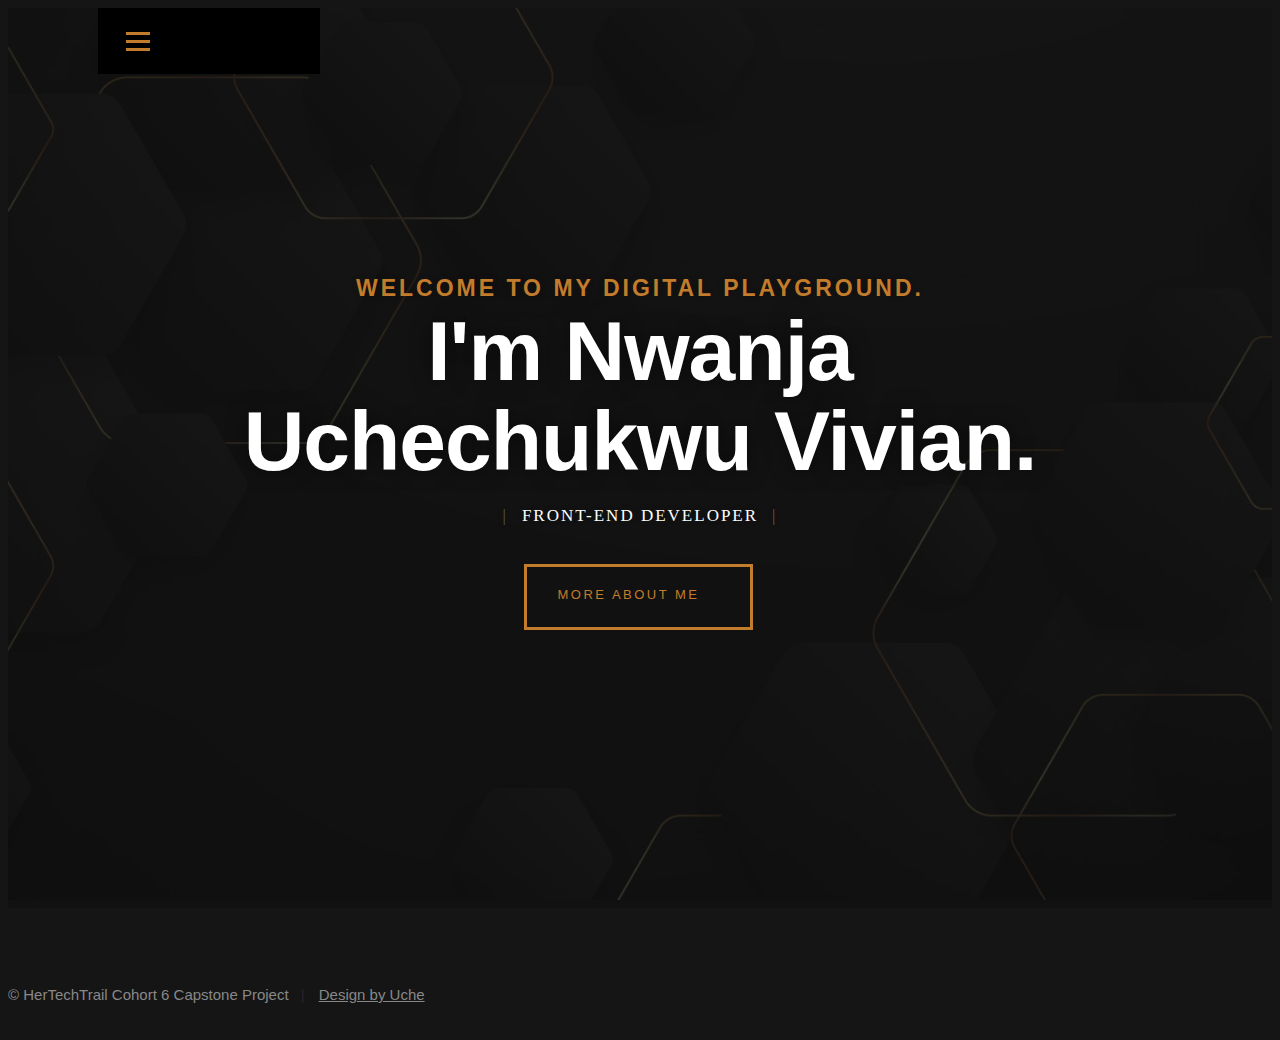
==== index.html @ c2f1bebd "First capstone commit" ====
<!DOCTYPE html>
<!--[if IE 8 ]><html class="no-js oldie ie8" lang="en"> <![endif]-->
<!--[if IE 9 ]><html class="no-js oldie ie9" lang="en"> <![endif]-->
<!--[if (gte IE 9)|!(IE)]><!--><html class="no-js" lang="en"> <!--<![endif]-->
<head>

   <!--- basic page needs
   ================================================== -->
   <meta charset="utf-8">
	<title>Uche's Protfolio</title>
	<meta name="description" content="">  
	<meta name="author" content="">

   <!-- mobile specific metas
   ================================================== -->
	<meta name="viewport" content="width=device-width, initial-scale=1, maximum-scale=1">

 	<!-- CSS
   ================================================== -->
   <link rel="stylesheet" href="css/base.css">  
   <link rel="stylesheet" href="css/main.css">
   <link rel="stylesheet" href="css/vendor.css">     

   <!-- script
   ================================================== -->   
	<script src="js/modernizr.js"></script>
	<script src="js/pace.min.js"></script>

   <!-- favicons
	================================================== -->
	<link rel="icon" type="image/png" href="favicon.png">

</head>

<body id="top">

	<!-- header 
   ================================================== -->
   <header>   	
   	<div class="row">

   		<div class="top-bar">
   			<a class="menu-toggle" href="#"><span>Menu</span></a>

	   		<div class="logo">
		         <a href="index.html">KARDS</a>
		      </div>		      

		   	<nav id="main-nav-wrap">
					<ul class="main-navigation">
						<li><a  href="./index.html" title="">Home</a></li>
						<li><a  href="./about.html" title="">About</a></li>
						<li><a  href="./portfolio.html" title="">Portfolio</a></li>
						<li><a  href="./services.html" title="">Services</a></li>					
						<li><a  href="./contact.html" title="">Contact</a></li>	
										
					</ul>
				</nav>    		
   		</div> <!-- /top-bar --> 
   		
   	</div> <!-- /row --> 		
   </header> <!-- /header -->

	<!-- intro section
   ================================================== -->
   <section id="intro">   

   	<div class="intro-overlay"></div>	

   	<div class="intro-content">
   		<div class="row">

   			<div class="col-twelve">

	   			<h5>Welcome to my Digital Playground.</h5>
	   			<h1>I'm Nwanja Uchechukwu Vivian.</h1>

	   			<p class="intro-position">
	   				<span>Front-end Developer</span>
	   			</p>

	   			<a class="button stroke" href="./about.html" title="">More About Me</a>

	   		</div>  
   			
   		</div>   		 		
   	</div> <!-- /intro-content --> 

   	<ul class="intro-social">        
         <li><a href="https://facebook.com/uche.nwanja" target="_blank"><i class="fa fa-facebook"></i></a></li>
         <li><a href="https://twitter.com/lomaun" target="_blank"><i class="fa fa-twitter"></i></a></li>
         <li><a href="https://instagram.com/uchequebae/"><i class="fa fa-instagram"></i></a></li>
      </ul> <!-- /intro-social -->      	

   </section> <!-- /intro -->


   <!-- footer
   ================================================== -->

   <footer>
     	<div class="row">

     		<div class="col-six tab-full pull-right social">

     			<ul class="footer-social">        
					<li><a href="https://facebook.com/uche.nwanja" target="_blank"><i class="fa fa-facebook"></i></a></li>
					<li><a href="https://twitter.com/lomaun" target="_blank"><i class="fa fa-twitter"></i></a></li>
					<li><a href="https://instagram.com/uchequebae/"><i class="fa fa-instagram"></i></a></li>
			   </ul> 
	      		
	      </div>

      	<div class="col-six tab-full">
	      	<div class="copyright">
		        	<span>© HerTechTrail Cohort 6 Capstone Project</span> 
		        	<span><a href="./about.html">Design by Uche</a></span>	         	
		         </div>		                  
	      	</div>

	      	<div id="go-top">
		         <a class="smoothscroll" title="Back to Top" href="#top"><i class="fa fa-long-arrow-up"></i></a>
		      </div>

      	</div> <!-- /row -->     	
   </footer>  

   <div id="preloader"> 
    	<div id="loader"></div>
   </div> 

   <!-- Java Script
   ================================================== --> 
   <script src="js/jquery-2.1.3.min.js"></script>
   <script src="js/plugins.js"></script>
   <script src="js/main.js"></script>

</body>

</html>
---- css/main.css ----
/**
 * =================================================================== 
 *
 *  Kards v1.0 Main Stylesheet
 *  url: styleshout.com
 *  03-01-2016
 *  ------------------------------------------------------------------
 *  TOC:
 *  01. webfonts and iconfonts
 *  02. base style overrides
 *  03. typography & general theme styles
 *  04. preloader
 *  05. forms
 *  06. buttons
 *  07. other components
 *  08. common styles
 *  09. header styles
 *  10. intro
 *  11. about
 *  12. resume
 *  13. portfolio
 *  14. call-to-action section
 *  15. services
 *  16. stats
 *  17. contact
 *  18. footer
 *
 * =================================================================== 
 */


/** 
 * ===================================================================
 * 01. webfonts and iconfonts - (_document-setup.scss)
 *
 * ------------------------------------------------------------------- 
 */
@import url("fonts.css");
@import url("font-awesome/css/font-awesome.min.css");
@import url("micons/micons.css");


/** 
 * ===================================================================
 * 02. base style overrides - (_document-setup.scss)
 *
 * ------------------------------------------------------------------- 
 */
html {
	font-size: 10px;
}

@media only screen and (max-width:1024px) {
	html {
		font-size: 9.411764705882353px;
	}
}
@media only screen and (max-width:768px) {
	html {
		font-size: 10px;
	}
}
@media only screen and (max-width:400px) {
	html {
		font-size: 9.411764705882353px;
	}
}

html, body {
	height: 100%;
}
body {
	background: #151515;
	font-family: "lora-regular", serif;
	font-size: 1.7rem;
	line-height: 3rem;
	color: #6e6e6e;
}

/**
 * links - (_document-setup.scss)
 * -------------------------------------------------------------------
 */
a, a:visited {
	color: #6e6e6e;
	-moz-transition: all 0.3s ease-in-out;
	-o-transition: all 0.3s ease-in-out;
	-webkit-transition: all 0.3s ease-in-out;
	-ms-transition: all 0.3s ease-in-out;
	transition: all 0.3s ease-in-out;
}
a:hover, a:focus, a:active {
	color: #c37c2b;
	outline: 0;
}

/** 
 * ===================================================================
 * 03. typography & general theme styles - (_document-setup.scss)
 *
 * ------------------------------------------------------------------- 
 */
h1, h2, h3, h4, h5, h6, .h01, .h02, .h03, .h04, .h05, .h06 {
	font-family: "poppins-semibold", sans-serif;
	color: whitesmoke;
	font-style: normal;
	text-rendering: optimizeLegibility;
	margin-bottom: 2.1rem;
}
h3, .h03, h4, .h04 {
	margin-bottom: 1.8rem;
}
h5, .h05, h6, .h06 {
	font-family: "poppins-bold";
	margin-bottom: 1.2rem;
}
h1, .h01 {
	color: #c37c2b;
	font-size: 3.1rem;
	line-height: 1.355;
	letter-spacing: -.1rem;
}
@media only screen and (max-width:600px) {
	h1, .h01 {
		font-size: 2.6rem;
		letter-spacing: -.07rem;
	}
}
h2, .h02 {
	font-size: 2.4rem;
	line-height: 1.25;
}
h3, .h03 {
	font-size: 2rem;
	line-height: 1.5;
}
h4, .h04 {
	font-size: 1.7rem;
	line-height: 1.765;
}
h5, .h05 {
	font-size: 1.4rem;
	line-height: 1.714;
	text-transform: uppercase;
	letter-spacing: .15rem;
}
h6, .h06 {
	font-size: 1.3rem;
	line-height: 1.846;
	text-transform: uppercase;
	letter-spacing: .15rem;
}
p img {
	margin: 0;
}
p.lead {
	font-family: "lora-regular", serif;
	font-size: 2rem;
	line-height: 1.8;
	color: #888888;
}
@media only screen and (max-width:768px) {
	p.lead {
		font-size: 1.7rem;
	}
}
em, i, strong, b {
	font-size: 1.7rem;
	line-height: 3rem;
	font-style: normal;
	font-weight: normal;
}
em, i {
	font-family: "lora-italic", serif;
}
strong, b {
	font-family: "lora-bold", serif;
	color: #c37c2b;
}
small {
	font-size: 1.2rem;
	line-height: inherit;
}
blockquote {
	margin: 3rem 0;
	padding-left: 4rem;
	position: relative;
}
blockquote:before {
	content: "\201C";
	font-size: 8rem;
	line-height: 0px;
	margin: 0;
	color: #313131;
	font-family: arial, sans-serif;
	position: absolute;
	top: 3rem;
	left: 0;
}
blockquote p {
	font-family: georgia, serif;
	font-style: italic;
	padding: 0;
	font-size: 1.9rem;
	line-height: 1.737;
}
blockquote cite {
	display: block;
	font-size: 1.3rem;
	font-style: normal;
	line-height: 1.616;
}
blockquote cite:before {
	content: "\2014 \0020";
}
blockquote cite a, blockquote cite a:visited {
	color: #888888;
	border: none;
}
abbr {
	font-family: "poppins-bold", serif;
	font-variant: small-caps;
	text-transform: lowercase;
	letter-spacing: .05rem;
	color: #888888;
}
var, kbd, samp, code, pre {
	font-family: Consolas, "Andale Mono", Courier, "Courier New", monospace;
}
pre {
	padding: 2.4rem 3rem 3rem;
	background: #F1F1F1;
}
code {
	font-size: 1.4rem;
	margin: 0 .2rem;
	padding: .3rem .6rem;
	white-space: nowrap;
	background: #F1F1F1;
	border: 1px solid #E1E1E1;
	border-radius: 3px;
}
pre > code {
	display: block;
	white-space: pre;
	line-height: 2;
	padding: 0;
	margin: 0;
}
pre.prettyprint > code {
	border: none;
}
del {
	text-decoration: line-through;
}
abbr[title], dfn[title] {
	border-bottom: 1px dotted;
	cursor: help;
}
mark {
	background: #FFF49B;
	color: #000;
}
hr {
	border: solid #d2d2d2;
	border-width: 1px 0 0;
	clear: both;
	margin: 2.4rem 0 1.5rem;
	height: 0;
}

/**
 * Lists - (_document-setup.scss)  
 * -------------------------------------------------------------------
 */
ol {
	list-style: decimal;
}
ul {
	list-style: disc;
}
li {
	display: list-item;
}
ol, ul {
	margin-left: 1.7rem;
}
ul li {
	padding-left: .4rem;
}
ul ul, ul ol, ol ol, ol ul {
	margin: .6rem 0 .6rem 1.7rem;
}
ul.disc li {
	display: list-item;
	list-style: none;
	padding: 0 0 0 .8rem;
	position: relative;
}
ul.disc li::before {
	content: "";
	display: inline-block;
	width: 8px;
	height: 8px;
	border-radius: 50%;
	background: #c37c2b;
	position: absolute;
	left: -17px;
	top: 11px;
	vertical-align: middle;
}
dt {
	margin: 0;
	color: #c37c2b;
}
dd {
	margin: 0 0 0 2rem;
}

/**
 * tables - (_document-setup.scss)  
 * -------------------------------------------------------------------
 */
table {
	border-width: 0;
	width: 100%;
	max-width: 100%;
	font-family: "lora-regular", sans-serif;
}
th, td {
	padding: 1.5rem 3rem;
	text-align: left;
	border-bottom: 1px solid #E8E8E8;
}
th {
	color: #313131;
	font-family: "poppins-bold", sans-serif;
}
td {
	line-height: 1.5;
}
th:first-child, td:first-child {
	padding-left: 0;
}
th:last-child, td:last-child {
	padding-right: 0;
}
.table-responsive {
	overflow-x: auto;
	-webkit-overflow-scrolling: touch;
}

/**
 * Spacing - (_document-setup.scss)  
 * -------------------------------------------------------------------
 */
button, .button {
	margin-bottom: 1.2;
}
fieldset {
	margin-bottom: 1.5rem;
}
input,
textarea,
select,
pre,
blockquote,
figure,
table,
p,
ul,
ol,
dl,
form,
.fluid-video-wrapper,
.ss-custom-select {
	margin-bottom: 3rem;
}

/**
 * floated image - (_document-setup.scss)  
 * -------------------------------------------------------------------
 */
img.pull-right {
	margin: .9rem 0 0 2.4rem;
}
img.pull-left {
	margin: .9rem 2.4rem 0 0;
}

/**
 * block grid paddings - (_document-setup.scss) 
 * -------------------------------------------------------------------
 */
.bgrid {
	padding: 0 20px;
}
@media only screen and (max-width:1024px) {
	.bgrid {
		padding: 0 18px;
	}
}
@media only screen and (max-width:768px) {
	.bgrid {
		padding: 0 15px;
	}
}
@media only screen and (max-width:600px) {
	.bgrid {
		padding: 0 10px;
	}
}
@media only screen and (max-width:400px) {
	.bgrid {
		padding: 0;
	}
}

/**
 * pace.js styles - minimal  - (_document-setup.scss)
 * -------------------------------------------------------------------
 */
.pace {
	-webkit-pointer-events: none;
	pointer-events: none;
	-webkit-user-select: none;
	-moz-user-select: none;
	user-select: none;
}
.pace-inactive {
	display: none;
}
.pace .pace-progress {
	background: #c37c2b;
	position: fixed;
	z-index: 900;
	top: 0;
	right: 100%;
	width: 100%;
	height: 6px;
}

/** 
 * ===================================================================
 * 04. preloader - (_preloader-1.scss)
 *
 * ------------------------------------------------------------------- 
 */
#preloader {
	position: fixed;
	top: 0;
	left: 0;
	right: 0;
	bottom: 0;
	background: #151515;
	z-index: 800;
	height: 100%;
	width: 100%;
}
.no-js #preloader, .oldie #preloader {
	display: none;
}
#loader {
	position: absolute;
	left: 50%;
	top: 50%;
	width: 60px;
	height: 60px;
	margin: -30px 0 0 -30px;
	padding: 0;
}
#loader:before {
	content: "";
	border-top: 11px solid rgba(255, 255, 255, 0.1);
	border-right: 11px solid rgba(255, 255, 255, 0.1);
	border-bottom: 11px solid rgba(255, 255, 255, 0.1);
	border-left: 11px solid #c37c2b;
	-webkit-animation: load 1.1s infinite linear;
	animation: load 1.1s infinite linear;
	display: block;
	border-radius: 50%;
	width: 60px;
	height: 60px;
}
@-webkit-keyframes load {
	0% {
		-webkit-transform: rotate(0deg);
		transform: rotate(0deg);
	}
	100% {
		-webkit-transform: rotate(360deg);
		transform: rotate(360deg);
	}
}
@keyframes load {
	0% {
		-webkit-transform: rotate(0deg);
		transform: rotate(0deg);
	}
	100% {
		-webkit-transform: rotate(360deg);
		transform: rotate(360deg);
	}
}

/** 
 * ===================================================================
 * 05. forms - (_forms.scss)
 *
 * ------------------------------------------------------------------- 
 */
fieldset {
	border: none;
}
input[type="email"],
input[type="number"],
input[type="search"],
input[type="text"],
input[type="tel"],
input[type="url"],
input[type="password"],
textarea,
select {
	display: block;
	height: 6rem;
	padding: 1.5rem 0;
	border: 0;
	outline: none;
	vertical-align: middle;
	color: #313131;
	font-family: "poppins-regular", sans-serif;
	font-size: 1.5rem;
	line-height: 3rem;
	max-width: 100%;
	background: transparent;
	border-bottom: 1px solid rgba(0, 0, 0, 0.3);
	-moz-transition: all 0.3s ease-in-out;
	-o-transition: all 0.3s ease-in-out;
	-webkit-transition: all 0.3s ease-in-out;
	-ms-transition: all 0.3s ease-in-out;
	transition: all 0.3s ease-in-out;
}
.ss-custom-select {
	position: relative;
	padding: 0;
}
.ss-custom-select select {
	-webkit-appearance: none;
	-moz-appearance: none;
	-ms-appearance: none;
	-o-appearance: none;
	appearance: none;
	text-indent: 0.01px;
	text-overflow: '';
	margin: 0;
	line-height: 3rem;
	vertical-align: middle;
}
.ss-custom-select select option {
	padding-left: 2rem;
	padding-right: 2rem;
}
.ss-custom-select select::-ms-expand {
	display: none;
}
.ss-custom-select::after {
	content: '\f0d7';
	font-family: 'FontAwesome';
	position: absolute;
	top: 50%;
	right: 1.5rem;
	margin-top: -10px;
	bottom: auto;
	width: 20px;
	height: 20px;
	line-height: 20px;
	font-size: 18px;
	text-align: center;
	pointer-events: none;
	color: #252525;
}

/* IE9 and below */
.oldie .ss-custom-select::after {
	display: none;
}
textarea {
	min-height: 25rem;
}
input[type="email"]:focus,
input[type="number"]:focus,
input[type="search"]:focus,
input[type="text"]:focus,
input[type="tel"]:focus,
input[type="url"]:focus,
input[type="password"]:focus,
textarea:focus,
select:focus {
	color: #c37c2b;
	border-bottom: 1px solid #c37c2b;
}
label, legend {
	font-family: "poppins-bold", sans-serif;
	font-size: 1.4rem;
	margin-bottom: .6rem;
	color: #3b3b3b;
	display: block;
}
input[type="checkbox"], input[type="radio"] {
	display: inline;
}
label > .label-text {
	display: inline-block;
	margin-left: 1rem;
	font-family: "poppins-regular", sans-serif;
	line-height: inherit;
}
label > input[type="checkbox"], label > input[type="radio"] {
	margin: 0;
	position: relative;
	top: .15rem;
}

/**
 * Style Placeholder Text  
 * -
 */
::-webkit-input-placeholder {
	color: #a1a1a1;
}
:-moz-placeholder {
	color: #a1a1a1;  /* Firefox 18- */
}
::-moz-placeholder {
	color: #a1a1a1;  /* Firefox 19+ */
}
:-ms-input-placeholder {
	color: #a1a1a1;
}
.placeholder {
	color: #a1a1a1 !important;
}

/** 
 * ===================================================================
 * 06. buttons - (_button-essentials.scss)
 *
 * ------------------------------------------------------------------- 
 */
.button,
a.button,
button,
input[type="submit"],
input[type="reset"],
input[type="button"] {
	display: inline-block;
	font-family: "poppins-bold", sans-serif;
	font-size: 1.4rem;
	text-transform: uppercase;
	letter-spacing: .3rem;
	height: 5.4rem;
	line-height: 5.4rem;
	padding: 0 3rem;
	margin: 0 .3rem 1.2rem 0;
	background: #d8d8d8;
	color: white;
	text-decoration: none;
	cursor: pointer;
	text-align: center;
	white-space: nowrap;
	border: none;
	-moz-transition: all 0.3s ease-in-out;
	-o-transition: all 0.3s ease-in-out;
	-webkit-transition: all 0.3s ease-in-out;
	-ms-transition: all 0.3s ease-in-out;
	transition: all 0.3s ease-in-out;
}
.button:hover,
a.button:hover,
button:hover,
input[type="submit"]:hover,
input[type="reset"]:hover,
input[type="button"]:hover,
.button:focus,
button:focus,
input[type="submit"]:focus,
input[type="reset"]:focus,
input[type="button"]:focus {
	background: #bebebe;
	color: #000000;
	outline: 0;
}
.button.button-primary,
a.button.button-primary,
button.button-primary,
input[type="submit"].button-primary,
input[type="reset"].button-primary,
input[type="button"].button-primary {
	background: #c37c2b;
	color: #FFFFFF;
}
.button.button-primary:hover,
a.button.button-primary:hover,
button.button-primary:hover,
input[type="submit"].button-primary:hover,
input[type="reset"].button-primary:hover,
input[type="button"].button-primary:hover,
.button.button-primary:focus,
button.button-primary:focus,
input[type="submit"].button-primary:focus,
input[type="reset"].button-primary:focus,
input[type="button"].button-primary:focus {
	background: #c37c2b;
}
button.full-width, .button.full-width {
	width: 100%;
	margin-right: 0;
}
button.medium, .button.medium {
	height: 5.7rem !important;
	line-height: 5.7rem !important;
	padding: 0 1.8rem !important;
}
button.large, .button.large {
	height: 6rem !important;
	line-height: 6rem !important;
	padding: 0rem 3rem !important;
}
button.stroke, .button.stroke {
	background: transparent !important;
	border: 3px solid whitesmoke;
	line-height: 4.8rem;
}
button.stroke.medium, .button.stroke.medium {
	line-height: 5.1rem !important;
}
button.stroke.large, .button.stroke.large {
	line-height: 5.4rem !important;
}
button.stroke:hover, .button.stroke:hover {
	border: 3px solid #c37c2b;
	color: #c37c2b;
}
button::-moz-focus-inner, input::-moz-focus-inner {
	border: 0;
	padding: 0;
}


/** 
 * ===================================================================
 * 07. other components - (_others.scss)
 *
 * ------------------------------------------------------------------- 
 */

/**
 * alert box - (_alert-box.scss)
 * -------------------------------------------------------------------
 */
.alert-box {
	padding: 2.1rem 4rem 2.1rem 3rem;
	position: relative;
	margin-bottom: 3rem;
	border-radius: 3px;
	font-family: "poppins-regular", sans-serif;
	font-size: 1.5rem;
}
.alert-box .close {
	position: absolute;
	right: 1.8rem;
	top: 1.8rem;
	cursor: pointer;
}
.ss-error {
	background-color: #ffd1d2;
	color: #e65153;
}
.ss-success {
	background-color: #c8e675;
	color: #758c36;
}
.ss-info {
	background-color: #d7ecfb;
	color: #4a95cc;
}
.ss-notice {
	background-color: #fff099;
	color: #bba31b;
}

/**
 * additional typo styles - (_additional-typo.scss)
 * -------------------------------------------------------------------
 */

/**
 * drop cap 
 */
.drop-cap:first-letter {
	float: left;
	margin: 0;
	padding: 1.5rem .6rem 0 0;
	font-size: 8.4rem;
	font-family: "poppins-bold", sans-serif;
	line-height: 6rem;
	text-indent: 0;
	background: transparent;
	color: #313131;
}

/**
 * line definition style
 */
.lining dt, .lining dd {
	display: inline;
	margin: 0;
}
.lining dt + dt:before, .lining dd + dt:before {
	content: "\A";
	white-space: pre;
}
.lining dd + dd:before {
	content: ", ";
}
.lining dd + dd:before {
	content: ", ";
}
.lining dd:before {
	content: ": ";
	margin-left: -0.2em;
}

/**
 * dictionary definition style
 */
.dictionary-style dt {
	display: inline;
	counter-reset: definitions;
}
.dictionary-style dt + dt:before {
	content: ", ";
	margin-left: -0.2em;
}
.dictionary-style dd {
	display: block;
	counter-increment: definitions;
}
.dictionary-style dd:before {
	content: counter(definitions, decimal) ". ";
}

/** 
 * Pull Quotes
 * -----------
 * markup:
 *
 * <aside class="pull-quote">
 *		<blockquote>
 *			<p></p>
 *		</blockquote>
 *	</aside>
 *
 * --------------------------------------------------------------------- 
 */
.pull-quote {
	position: relative;
	padding: 2.1rem 3rem 2.1rem 0px;
}
.pull-quote:before, .pull-quote:after {
	height: 1em;
	position: absolute;
	font-size: 8rem;
	font-family: Arial, Sans-Serif;
	color: #333;
}
.pull-quote:before {
	content: "\201C";
	top: 33px;
	left: 0;
}
.pull-quote:after {
	content: '\201D';
	bottom: -33px;
	right: 0;
}
.pull-quote blockquote {
	margin: 0;
}
.pull-quote blockquote:before {
	content: none;
}

/** 
 * Stats Tab
 * ---------
 * markup:
 *
 * <ul class="stats-tabs">
 *		<li><a href="#">[value]<em>[name]</em></a></li>
 *	</ul>
 *
 * Extend this object into your markup.
 *
 * ---------------------------------------------------------------------
 */
.stats-tabs {
	padding: 0;
	margin: 3rem 0;
}
.stats-tabs li {
	display: inline-block;
	margin: 0 1.5rem 3rem 0;
	padding: 0 1.5rem 0 0;
	border-right: 1px solid #ccc;
}
.stats-tabs li:last-child {
	margin: 0;
	padding: 0;
	border: none;
}
.stats-tabs li a {
	display: inline-block;
	font-size: 2.5rem;
	font-family: "poppins-bold", sans-serif;
	border: none;
	color: #252525;
}
.stats-tabs li a:hover {
	color: #c37c2b;
}
.stats-tabs li a em {
	display: block;
	margin: .6rem 0 0 0;
	font-size: 1.4rem;
	font-family: "poppins-regular", sans-serif;
	color: #888888;
}

/**
 * skillbars - (_skillbars.scss)
 * -------------------------------------------------------------------
 */
.skill-bars {
	list-style: none;
	margin: 6rem 0 3rem;
}
.skill-bars li {
	height: .6rem;
	background: #a1a1a1;
	width: 100%;
	margin-bottom: 6rem;
	padding: 0;
	position: relative;
}
.skill-bars li strong {
	position: absolute;
	left: 0;
	top: -3rem;
	font-family: "poppins-bold", sans-serif;
	color: #c37c2b;
	text-transform: uppercase;
	letter-spacing: .2rem;
	font-size: 1.5rem;
	line-height: 2.4rem;
}
.skill-bars li .progress {
	background: #313131;
	position: relative;
	height: 100%;
}
.skill-bars li .progress span {
	position: absolute;
	right: 0;
	top: -3.6rem;
	display: block;
	font-family: "poppins-regular", sans-serif;
	color: white;
	font-size: 1.1rem;
	line-height: 1;
	background: #313131;
	padding: .6rem .6rem;
	border-radius: 3px;
}
.skill-bars li .progress span::after {
	position: absolute;
	left: 50%;
	bottom: -5px;
	margin-left: -5px;
	border-right: 5px solid transparent;
	border-left: 5px solid transparent;
	border-top: 5px solid #313131;
	content: "";
}

.skill-bars li .percent5   { width: 5%; }
.skill-bars li .percent10  { width: 10%; }
.skill-bars li .percent15  { width: 15%; }
.skill-bars li .percent20  { width: 20%; }
.skill-bars li .percent25  { width: 25%; }
.skill-bars li .percent30  { width: 30%; }
.skill-bars li .percent35  { width: 35%; }
.skill-bars li .percent40  { width: 40%; }
.skill-bars li .percent45  { width: 45%; }
.skill-bars li .percent50  { width: 50%; }
.skill-bars li .percent55  { width: 55%; }
.skill-bars li .percent60  { width: 60%; }
.skill-bars li .percent65  { width: 65%; }
.skill-bars li .percent70  { width: 70%; }
.skill-bars li .percent75  { width: 75%; }
.skill-bars li .percent80  { width: 80%; }
.skill-bars li .percent85  { width: 85%; }
.skill-bars li .percent90  { width: 90%; }
.skill-bars li .percent95  { width: 95%; }
.skill-bars li .percent100 { width: 100%; }


/** 
 * ===================================================================
 * 08. common styles (_layout.scss)
 *
 * ------------------------------------------------------------------- 
 */
.grey-section {
	background: #ebebeb;
}
.grey-section p.lead {
	color: #7d7d7d;
}
.section-intro {
	max-width: 700px;
	margin-left: auto;
	margin-right: auto;
	text-align: center;
	margin-bottom: 3.6rem;
	position: relative;
}
.section-intro h1 {
	font-family: "poppins-semibold", serif;
	font-size: 3.6rem;
	color: white;
	line-height: 1.25;
	padding-top: 1.8rem;
	margin-bottom: 1.2rem;
}
.section-intro h5 {
	color: #c37c2b;
	font-size: 1.6rem;
	line-height: 1.875;
	margin-bottom: 0.3rem;
	letter-spacing: .4rem;
}

/**
 * responsive:
 * common styles
 * ------------------------------------------------------------------- 
 */
@media only screen and (max-width:768px) {
	.section-intro {
		max-width: 650px;
	}
	.section-intro h1 {
		font-size: 3rem;
	}
}
@media only screen and (max-width:600px) {
	.section-intro h1 {
		font-size: 2.6rem;
	}
	.section-intro h5 {
		font-size: 1.5rem;
		letter-spacing: .3rem;
	}
}
@media only screen and (max-width:400px) {
	.section-intro h1 {
		font-size: 2.4rem;
	}
}


/** 
 * ===================================================================
 * 09. header styles - (_layout.scss)
 *
 * ------------------------------------------------------------------- 
 */
header {
	position: fixed;
	width: 100%;
	min-height: 66px;
	z-index: 600;
}
header .row {
	position: relative;
	min-height: 66px;
}
header .top-bar {
	display: block;
	background: #000000;
	min-width: 220px;
	min-height: 66px;
	position: absolute;
	left: 90px;
	top: 0;
}
header .logo {
	float: left;
	margin-left: 20px;
	margin-right: 50px;
	margin-top: 25px;
	position: relative;
}
header .logo a {
	display: block;
	margin: 0;
	padding: 0;
	border: none;
	font: 0/0 a;
	text-shadow: none;
	color: transparent;
	width: 92px;
	height: 15px;
	background: url("../images/logo.png") no-repeat center;
	background-size: 92px 15px;
}

/**
 * menu toggle - (_layout.css)
 * ------------------------------------------------------------------- 
 */
.menu-toggle {
	float: left;
	width: 40px;
	height: 40px;
	margin-left: 20px;
	margin-top: 13px;
	display: block;
	position: relative;
}
.menu-toggle span {
	display: block;
	background-color: #c37c2b;
	width: 24px;
	height: 3px;
	margin-top: -1.5px;
	font: 0/0 a;
	text-shadow: none;
	color: transparent;
	position: absolute;
	right: 8px;
	top: 50%;
	bottom: auto;
	left: auto;
	-moz-transition: background 0.2s ease-in-out;
	-o-transition: background 0.2s ease-in-out;
	-webkit-transition: background 0.2s ease-in-out;
	-ms-transition: background 0.2s ease-in-out;
	transition: background 0.2s ease-in-out;
}
.menu-toggle span::before, .menu-toggle span::after {
	content: '';
	width: 100%;
	height: 100%;
	background-color: inherit;
	position: absolute;
	left: 0;
	-moz-transition-duration: 0.2s, 0.2s;
	-o-transition-duration: 0.2s, 0.2s;
	-webkit-transition-duration: 0.2s, 0.2s;
	-ms-transition-duration: 0.2s, 0.2s;
	transition-duration: 0.2s, 0.2s;
	-moz-transition-delay: 0.2s, 0s;
	-o-transition-delay: 0.2s, 0s;
	-webkit-transition-delay: 0.2s, 0s;
	-ms-transition-delay: 0.2s, 0s;
	transition-delay: 0.2s, 0s;
}
.menu-toggle span::before {
	top: -8px;
	-moz-transition-property: top, transform;
	-o-transition-property: top, transform;
	-webkit-transition-property: top, transform;
	-ms-transition-property: top, transform;
	transition-property: top, transform;
}
.menu-toggle span::after {
	bottom: -8px;
	-moz-transition-property: bottom, transform;
	-o-transition-property: bottom, transform;
	-webkit-transition-property: bottom, transform;
	-ms-transition-property: bottom, transform;
	transition-property: bottom, transform;
}

/* is clicked */
.menu-toggle.is-clicked span {
	background-color: rgba(180, 171, 175, 0);
}
.menu-toggle.is-clicked span::before, .menu-toggle.is-clicked span::after {
	background-color: #c37c2b;
	-moz-transition-delay: 0s, 0.2s;
	-o-transition-delay: 0s, 0.2s;
	-webkit-transition-delay: 0s, 0.2s;
	-ms-transition-delay: 0s, 0.2s;
	transition-delay: 0s, 0.2s;
}
.menu-toggle.is-clicked span::before {
	top: 0;
	-webkit-transform: rotate(45deg);
	-ms-transform: rotate(45deg);
	transform: rotate(45deg);
}
.menu-toggle.is-clicked span::after {
	bottom: 0;
	-webkit-transform: rotate(-45deg);
	-ms-transform: rotate(-45deg);
	transform: rotate(-45deg);
}

/* navigation panel */
#main-nav-wrap {
	display: block;
	width: 100%;
	font-family: "poppins-medium", sans-serif;
	font-size: 1.5rem;
	position: absolute;
	top: 100%;
	left: 0;
}

/* dropdown nav */
.main-navigation {
	background: #000000;
	padding: 24px 30px 42px;
	margin: 0;
	width: 100%;
	height: auto;
	clear: both;
	display: none;
}
.main-navigation > li {
	display: block;
	height: auto;
	text-align: left;
	padding: 0;
}
.main-navigation li a {
	display: block;
	color: #FFFFFF;
	width: auto;
	padding: 15px 0;
	line-height: 16px;
	border: none;
}
.main-navigation li a:hover {
	color: #c37c2b;
	padding-left: 1rem;
}
.main-navigation li.current > a {
	background: none;
	color: #c37c2b;
}

/**
 * responsive:
 * header styles
 * --------------------------------------------------------------- 
 */
@media only screen and (max-width:1024px) {
	header .top-bar {
		left: 60px;
	}
}
@media only screen and (max-width:768px) {
	header .top-bar {
		left: 50px;
	}
}
@media only screen and (max-width:600px) {
	header .top-bar {
		left: 35px;
	}
}
@media only screen and (max-width:400px) {
	header .top-bar {
		left: 25px;
	}
}


/** 
 * ===================================================================
 * 10. intro - (_layout.scss) 
 *
 * ------------------------------------------------------------------- 
 */
#intro {
	background: #151515 url("../images/14139961_5442676.jpg") no-repeat center bottom;
	-webkit-background-size: cover;
	-moz-background-size: cover;
	background-size: cover;
	background-attachment: fixed;
	width: 100%;
	height: 100%;
	min-height: 720px;
	display: table;
	position: relative;
	text-align: center;
}
.intro-overlay {
	position: absolute;
	top: 0;
	left: 0;
	width: 100%;
	height: 100%;
	background: #111111;
	opacity: .85;
}

.intro-content {
	display: table-cell;
	vertical-align: middle;
	text-align: center;
	-webkit-transform: translateY(-2.1rem);
	-ms-transform: translateY(-2.1rem);
	transform: translateY(-2.1rem);
}
.intro-content h1 {
	color: #FFFFFF;
	font-family: "poppins-medium", sans-serif;
	font-size: 8.4rem;
	line-height: 1.071;
	max-width: 900px;
	margin-top: 0;
	margin-bottom: .6rem;
	margin-left: auto;
	margin-right: auto;
	text-shadow: 0 0 20px rgba(0, 0, 0, 0.5);
}
.intro-content h5 {
	color: #c37c2b;
	font-family: "poppins-bold", sans-serif;
	font-size: 2.3rem;
	line-height: 1.565;
	margin-bottom: 0;
	text-transform: uppercase;
	letter-spacing: .3rem;
	text-shadow: 0 0 6px rgba(0, 0, 0, 0.2);
}
.intro-content .intro-position {
	font-family: "lora-regular", serif;
	font-size: 1.7rem;
	line-height: 2.4rem;
	text-transform: uppercase;
	letter-spacing: .2rem;
	color: #FFFFFF;
	text-shadow: 0 0 6px rgba(0, 0, 0, 0.2);
}
.intro-content .intro-position span {
	display: inline-block;
}
.intro-content .intro-position span::after {
	content: "|";
	text-align: center;
	display: inline-block;
	padding: 0 8px 0 14px;
	color: rgba(255, 255, 255, 0.3);
}
.intro-content .intro-position span:first-child::before {
	content: "|";
	text-align: center;
	display: inline-block;
	padding: 0 14px 0 8px;
	color: rgba(255, 255, 255, 0.3);
}
.intro-content .button {
	color: #c37c2b !important;
	border-color: #c37c2b;
	height: 6rem !important;
	line-height: 5.4rem !important;
	padding: 0 3.5rem 0 3rem !important;
	margin-top: .6rem;
	font-size: 1.3rem;
	text-transform: uppercase;
	letter-spacing: .25rem;
}
.intro-content .button:hover, .intro-content .button:focus {
	border-color: whitesmoke;
}
.intro-content .button::after {
	display: inline-block;
	content: "\f107";
	font-family: fontAwesome;
	font-size: 1.6rem;
	line-height: inherit;
	text-align: center;
	position: relative;
	left: 1.2rem;
}

.intro-social {
	display: block;
	position: absolute;
	width: 100%;
	left: 0;
	bottom: 7.2rem;
	font-size: 3.3rem;
	margin: 0;
	padding: 0;
}
.intro-social li {
	display: inline-block;
	margin: 0 20px;
	padding: 0;
}
.intro-social li a, .intro-social li a:visited {
	color: #c37c2b;
}
.intro-social li a:hover, .intro-social li a:focus {
	color: #c37c2b;
}

/**
 * responsive:
 * Intro
 * --------------------------------------------------------------- 
 */
@media only screen and (max-width:1024px) {
	.intro-content h1 {
		font-size: 7.6rem;
	}
	.intro-social {
		font-size: 3rem;
	}
	.intro-social li {
		margin: 0 15px;
	}
}
@media only screen and (max-width:768px) {
	#intro {
		min-height: 660px;
	}
	.intro-content h1 {
		font-size: 5.2rem;
	}
	.intro-content h5 {
		font-size: 1.8rem;
	}
	.intro-content .intro-position {
		font-size: 1.3rem;
	}
	.intro-social {
		font-size: 2.5rem;
	}
	.intro-social li {
		margin: 0 10px;
	}
}
@media only screen and (max-width:600px) {
	#intro {
		min-height: 600px;
	}
	.intro-content h1 {
		font-size: 4.6rem;
		margin-bottom: .6rem;
	}
	.intro-content h5 {
		font-size: 1.5rem;
		margin-bottom: .3rem;
		letter-spacing: .2rem;
	}
	.intro-content .intro-position {
		font-size: 1.2rem;
	}
	.intro-content .intro-position span {
		padding: 0 .6rem;
	}
	.intro-content .intro-position span::before, .intro-content .intro-position span::after {
		display: none !important;
	}
	.intro-social {
		font-size: 2.4rem;
	}
}


/** 
 * ===================================================================
 * 11. about - (_layout.scss)
 *
 * ------------------------------------------------------------------- 
 */
#about {
	background-image: url("../images/13294928_5184015.jpg");
	background-repeat: no-repeat;
	padding-top: 12rem;
	padding-bottom: 15rem;
}
#about .section-intro {
	margin-bottom: 3rem;
}

.intro-info {
	margin-top: 4.2rem;
	margin-right: -30px;
	margin-left: -30px;
}
.intro-info img {
	height: 9rem;
	width: 10rem;
	border-radius: 50%;
	margin: .9rem 0 0 0;
	float: left;
}
.intro-info .lead {
	text-align: left;
	padding-left: 13rem;
}

.about-content {
	position: relative;
	text-align: left;
	max-width: 850px;
	margin-bottom: 3.6rem;
}
.about-content h3 {
	font-family: "poppins-bold", sans-serif;
	font-size: 1.8rem;
	text-transform: uppercase;
	letter-spacing: .25rem;
}
.about-content .info-list {
	list-style: none;
	margin-left: 0;
}
.about-content .info-list li {
	padding: 0 0 1.5rem 0;
	margin-bottom: .6rem;
}
.about-content .info-list li strong {
	font-family: "poppins-bold", sans-serif;
	color: #c37c2b;
	text-transform: uppercase;
	letter-spacing: .2rem;
	font-size: 1.5rem;
	line-height: 3rem;
}
.about-content .info-list li span {
	display: block;
	font-family: "poppins-regular", sans-serif;
	color: whitesmoke;
	font-size: 1.5rem;
	line-height: 1;
}
.about-content .skill-bars {
	margin-top: 6rem;
}

.button-section {
	text-align: center;
}
.button-section .button {
	width: 250px;
}
.button-section [class*="col-"] .button:first-child {
	margin-right: 4rem;
}

/**
 * responsive:
 * about
 * ------------------------------------------------------------------- 
 */
@media only screen and (max-width:1024px) {
	.intro-info {
		margin-right: 0;
		margin-left: 0;
	}
}
@media only screen and (max-width:768px) {
	.intro-info img {
		height: 7.8rem;
		width: 7.8rem;
	}
	.intro-info .lead {
		padding-left: 11rem;
	}
	.about-content h3 {
		text-align: center;
	}
	.about-content .info-list, .about-content .skill-bars {
		margin-bottom: 4.2rem;
	}
	.button-section .button {
		width: 100%;
		margin-bottom: 3rem;
	}
	.button-section [class*="col-"] .button:first-child {
		margin-right: 0;
	}
}
@media only screen and (max-width:600px) {
	.intro-info {
		text-align: center;
		margin-top: 3rem;
	}
	.intro-info img {
		height: 6.6rem;
		width: 6.6rem;
		float: none;
		display: inline-block;
	}
	.intro-info .lead {
		padding-left: 0;
		text-align: center;
	}
}

/** 
 * ===================================================================
 * 12. resume - (_layout.scss)
 *
 * ------------------------------------------------------------------- 
 */
#resume {
	background: url("../images/13294928_5184015.jpg");
	padding-top: 12rem;
	padding-bottom: 12rem;
}

#resume .resume-header {
	text-align: center;
}
#resume .resume-header h2 {
	color: #c37c2b;
}

#resume .resume-timeline {
	max-width: 980px;
}
#resume .timeline-wrap {
	position: relative;
	margin-top: 1.5rem;
	margin-bottom: 6rem;
}
#resume .timeline-wrap::before {
	content: "";
	display: inline;
	width: 1px;
	height: 100%;
	background: rgba(0, 0, 0, 0.1);
	position: absolute;
	left: 35%;
	top: 0;
}
#resume .timeline-block {
	position: relative;
	padding-top: 1.5rem;
}
#resume .timeline-ico {
	height: 4.8rem;
	width: 4.8rem;
	line-height: 4.8rem;
	background: #313131;
	border-radius: 50%;
	text-align: center;
	color: #FFFFFF;
	position: absolute;
	left: 35%;
	top: .9rem;
	margin-left: -2.4rem;
}
#resume .timeline-ico i {
	position: relative;
	left: .05rem;
	top: .2rem;
}

#resume .timeline-header {
	float: left;
	width: 40%;
	padding-right: 90px;
	text-align: right;
}

#resume .timeline-header h3 {
	margin-bottom: 0;
	color: whitesmoke;
}
#resume .timeline-header p {
	font-family: "poppins-regular", sans-serif;
	font-size: 1.6rem;
	color: #888888;
}
#resume .timeline-content {
	margin-left: 35%;
	padding-left: 60px;
}
#resume .timeline-content h4 {
	position: relative;
	padding-right: 60%;
	padding-bottom: 1rem;
}
#resume .timeline-content h4::after {
	content: "";
	display: inline;
	height: 3px;
	width: 50px;
	background: rgba(0, 0, 0, 0.2);
	position: absolute;
	left: 0;
	bottom: 0;
}

/**
 * responsive:
 * resume
 * ------------------------------------------------------------------- 
 */
@media only screen and (max-width:1024px) {
	#resume .timeline-header {
		padding-right: 50px;
	}
	#resume .timeline-header h3 {
		font-size: 1.8rem;
	}
	#resume .timeline-header p {
		font-size: 1.4rem;
	}
	#resume .timeline-content {
		padding-left: 50px;
	}
}
@media only screen and (max-width:768px) {
	#resume .timeline-wrap::before {
		left: 2.4rem;
	}
	#resume .timeline-ico {
		left: 2.4rem;
	}
	#resume .timeline-header {
		float: none;
		width: auto;
		padding-right: 15px;
		text-align: left;
	}
	#resume .timeline-header h3 {
		font-size: 2rem;
	}
	#resume .timeline-header p {
		font-size: 1.5rem;
		margin-bottom: 1.5rem;
	}
	#resume .timeline-content {
		margin: 0;
	}
	#resume .timeline-content h4 {
		padding-right: 5rem;
		padding-bottom: 0;
		padding-top: 2.1rem;
		margin-bottom: .6rem;
		font-size: 1.7rem;
	}
	#resume .timeline-content h4::after {
		bottom: auto;
		top: 0;
	}
	#resume .timeline-header, #resume .timeline-content {
		padding-left: 7rem;
	}
}
@media only screen and (max-width:480px) {
	#resume .resume-header h2 {
		font-size: 2.2rem;
	}
	#resume .timeline-wrap::before {
		left: 1.8rem;
	}
	#resume .timeline-ico {
		height: 3.6rem;
		width: 3.6rem;
		line-height: 3.6rem;
		left: 1.8rem;
		margin-left: -1.8rem;
		font-size: 1.5rem;
	}
	#resume .timeline-header, #resume .timeline-content {
		padding-left: 5.5rem;
	}
}


/** 
 * ===================================================================
 * 13. portfolio - (_layout.scss)
 *
 * ------------------------------------------------------------------- 
 */
#portfolio {
	background: url("../images/20187655_6226460.jpg");
	padding-top: 12rem;
	padding-bottom: 12rem;
}
#portfolio .folio-item {
	padding: 0;
	position: relative;
	overflow: hidden;
}
#portfolio .folio-item img {
	vertical-align: middle;
	-moz-transition: all 0.5s ease-in-out;
	-o-transition: all 0.5s ease-in-out;
	-webkit-transition: all 0.5s ease-in-out;
	-ms-transition: all 0.5s ease-in-out;
	transition: all 0.5s ease-in-out;
}

#portfolio .overlay {
	position: absolute;
	top: 0;
	left: 0;
	width: 100%;
	height: 100%;
	background: transparent;
	-moz-transition: all 0.5s ease-in-out;
	-o-transition: all 0.5s ease-in-out;
	-webkit-transition: all 0.5s ease-in-out;
	-ms-transition: all 0.5s ease-in-out;
	transition: all 0.5s ease-in-out;
}

#portfolio .folio-item-table {
	display: table;
	width: 100%;
	height: 100%;
}
#portfolio .folio-item-cell {
	display: table-cell;
	vertical-align: middle;
	text-align: center;
	-moz-transition: all 0.5s ease-in-out;
	-o-transition: all 0.5s ease-in-out;
	-webkit-transition: all 0.5s ease-in-out;
	-ms-transition: all 0.5s ease-in-out;
	transition: all 0.5s ease-in-out;
	position: relative;
	left: -100%;
}

#portfolio .folio-title {
	color: #FFFFFF;
	font-size: 3.3rem;
	padding: 0 3rem;
	margin-bottom: 0;
}
#portfolio .folio-types {
	margin: 0;
	padding: 0;
	text-transform: uppercase;
	font-family: "poppins-regular", sans-serif;
	font-size: 1.2rem;
	letter-spacing: .1rem;
	color: rgba(255, 255, 255, 0.6);
}
#portfolio .folio-item:hover .overlay {
	background: rgba(0, 0, 0, 0.8);
}
#portfolio .folio-item:hover .folio-item-cell {
	left: 0;
}
#portfolio .folio-item:hover img {
	-webkit-transform: scale(1.05);
	-ms-transform: scale(1.05);
	transform: scale(1.05);
}

/**
 * responsive:
 * portfolio
 * ------------------------------------------------------------------- 
 */
@media only screen and (max-width:1024px) {
	#portfolio .folio-title {
		font-size: 3.1rem;
	}
}
@media only screen and (max-width:768px) {
	#portfolio .folio-title {
		font-size: 2.5rem;
	}
}
@media only screen and (max-width:400px) {
	#portfolio .folio-title {
		font-size: 2.2rem;
	}
}

/**
 * Popup Modal - (_layout.scss)
 * ------------------------------------------------------------------
 */
.popup-modal {
	max-width: 550px;
	background: #FFFFFF;
	position: relative;
	margin: 0 auto;
}
.popup-modal .media {
	position: relative;
}
.popup-modal img {
	vertical-align: bottom;
}
.popup-modal .description-box {
	padding: 1.8rem 3.6rem 3rem;
}
.popup-modal .description-box h4 {
	font-family: "poppins-bold", sans-serif;
	font-size: 1.5rem;
	line-height: 2.4rem;
	margin-bottom: .6rem;
}
.popup-modal .description-box p {
	font-family: "poppins-regular", sans-serif;
	font-size: 1.4rem;
	line-height: 2.4rem;
	margin-bottom: 12px;
}
.popup-modal .categories {
	font-family: "poppins-bold", sans-serif;
	font-size: 1.1rem;
	line-height: 1.8rem;
	text-transform: uppercase;
	letter-spacing: .1rem;
	display: block;
	text-align: left;
	color: rgba(0, 0, 0, 0.5);
}
.popup-modal .link-box {
	width: 100%;
	overflow: hidden;
	background: #000000;
}
.popup-modal .link-box a {
	font-family: "poppins-bold", sans-serif;
	font-size: 1.2rem;
	line-height: 6rem;
	color: #FFFFFF;
	text-transform: uppercase;
	letter-spacing: 3px;
	cursor: pointer;
	display: block;
	text-align: center;
	float: left;
	width: 50%;
	-moz-transition: all 0.3s ease-in-out;
	-o-transition: all 0.3s ease-in-out;
	-webkit-transition: all 0.3s ease-in-out;
	-ms-transition: all 0.3s ease-in-out;
	transition: all 0.3s ease-in-out;
}
.popup-modal .link-box a:first-child {
	border-right: 1px solid rgba(200, 200, 200, 0.1);
}
.popup-modal .link-box a:hover {
	background: #c37c2b;
	border: none;
}
@media only screen and (max-width:600px) {
	.popup-modal {
		width: auto;
		margin: 0 20px;
	}
}

/**
 * transition effect for modal popup - (_layout.scss)
 * ------------------------------------------------------------------ 
 */

/* overlay at start */
.mfp-fade.mfp-bg {
	opacity: 0;
	-moz-transition: all 0.3s ease-in-out;
	-o-transition: all 0.3s ease-in-out;
	-webkit-transition: all 0.3s ease-in-out;
	-ms-transition: all 0.3s ease-in-out;
	transition: all 0.3s ease-in-out;
}

/* overlay animate in */
.mfp-fade.mfp-bg.mfp-ready {
	opacity: .9;
}

/* overlay animate out */
.mfp-fade.mfp-bg.mfp-removing {
	opacity: 0;
}

/* content at start */
.mfp-fade.mfp-wrap .mfp-content {
	opacity: 0;
	-webkit-transform: translateY(-100%);
	-ms-transform: translateY(-100%);
	transform: translateY(-100%);
	-moz-transition: all 0.3s ease-in-out;
	-o-transition: all 0.3s ease-in-out;
	-webkit-transition: all 0.3s ease-in-out;
	-ms-transition: all 0.3s ease-in-out;
	transition: all 0.3s ease-in-out;
}

/* content animate in */
.mfp-fade.mfp-wrap.mfp-ready .mfp-content {
	opacity: 1;
	-webkit-transform: translateY(0);
	-ms-transform: translateY(0);
	transform: translateY(0);
}

/* content animate out */
.mfp-fade.mfp-wrap.mfp-removing .mfp-content {
	opacity: 0;
	-webkit-transform: translateY(-100%);
	-ms-transform: translateY(-100%);
	transform: translateY(-100%);
}

/** 
 * ===================================================================
 * 14. call-to-action section - (_layout.scss)
 *
 * ------------------------------------------------------------------- 
 */
#cta {
	background: url("../images/13294928_5184015.jpg");
	padding-top: 5.2rem;
	padding-bottom: 9rem;
	text-align: center;
}
#cta p.lead {
	color: #6e6e6e;
}
.cta-content {
	max-width: 640px;
}
.cta-thumb {
	display: inline-block;
	margin-bottom: 1.2rem;
}
.cta-thumb img {
	height: 7.8rem;
	width: 7.8rem;
	border-radius: 50%;
}

/**
 * section ads - (_layout.scss)
 * ------------------------------------------------------------------- 
 */
.section-ads h2 {
	position: relative;
	padding-bottom: 2.1rem;
}
.section-ads h2::after {
	content: "";
	display: block;
	height: 3px;
	width: 80px;
	background: rgba(0, 0, 0, 0.2);
	position: absolute;
	left: 50%;
	bottom: 0;
	margin-left: -40px;
}
.section-ads h2 a, .section-ads h2 a:visited {
	color: #313131;
}
.section-ads span {
	color: #6e6e6e;
}

/**
 * responsive:
 * cta
 * -------------------------------------------------------------------
 */
@media only screen and (max-width:650px) {
	.cta-content {
		max-width: 650px;
	}
	.cta-content h2 {
		font-size: 2.4rem;
	}
}


/** 
 * ===================================================================
 * 15. services - (_layout.scss)
 *
 * ------------------------------------------------------------------- 
 */
#services {
	background: #313131 url(../images/bg.jpg) no-repeat center;
	-webkit-background-size: cover;
	-moz-background-size: cover;
	background-size: cover;
	padding-top: 12rem;
	padding-bottom: 12rem;
	color: white;
	position: relative;
}
#services .overlay {
	position: absolute;
	top: 0;
	left: 0;
	width: 100%;
	height: 100%;
	background: #151515;
	opacity: .9;
}

#services .section-intro {
	margin-bottom: 1.8rem;
}

#services .section-intro h1 {
	color: white;
}
#services .section-intro h5 {
	color: #c37c2b;
}
#services .section-intro p {
	color: rgba(255, 255, 255, 0.7);
}
.services-content {
	max-width: 1200px;
}
.services-list {
	margin-top: 1.2rem;
	text-align: center;
}
.services-list .service {
	margin-bottom: 1.2rem;
	padding: 0 30px;
}
.services-list .icon {
	display: inline-block;
	margin-bottom: 2.1rem;
}
.services-list .icon i {
	font-size: 5.4rem;
	color: #c37c2b;
}
.services-list h3 {
	color: #FFFFFF;
}
.services-list .desc {
	color: rgba(255, 255, 255, 0.6);
}

/* pagination */
.owl-pagination {
	text-align: center;
	width: 100%;
	margin: .6rem 0 0;
}
.owl-theme .owl-controls .owl-page {
	display: inline-block;
}
.owl-theme .owl-controls .owl-page span {
	display: block;
	width: 1.2rem;
	height: 1.2rem;
	margin: 1.2rem .8rem 0 .8rem;
	border-radius: 50%;
	display: inline-block;
	background: #FFFFFF;
}
.owl-theme .owl-controls .owl-page.active span {
	background: #c37c2b;
}


/** 
 * ===================================================================
 * 16. stats - (_layout.scss)
 *
 * ------------------------------------------------------------------- 
 */
#stats {
	background: #c37c2b;
	padding-top: 7.2rem;
	padding-bottom: 6rem;
	text-align: center;
}
#stats .row {
	max-width: 1440px;
}
#stats .stat {
	border-left: 1px solid rgba(255, 255, 255, 0.12);
	min-height: 17.4rem;
}
#stats .stat:first-child {
	border: none;
}
#stats .icon-part i {
	font-size: 4.8rem;
	color: #000000;
}
#stats .stat-count {
	color: #FFFFFF;
	font-size: 3.6rem;
	margin-top: 1.2rem;
	margin-bottom: 0;
	font-family: "poppins-medium", sans-serif;
	color: white;
}
#stats .stat-title {
	color: rgba(255, 255, 255, 0.5);
}

/**
 * responsive:
 * stats
 * -------------------------------------------------------------------
 */
@media only screen and (max-width:1024px) {
	#stats .stat:nth-child(n) {
		border-left: 1px solid rgba(255, 255, 255, 0.12);
		padding-bottom: 1.5rem;
	}
	#stats .stat:nth-child(3n+1) {
		border: none;
	}
}
@media only screen and (max-width:768px) {
	#stats .stat:nth-child(n) {
		border-left: 1px solid rgba(255, 255, 255, 0.12);
	}
	#stats .stat:nth-child(2n+1) {
		border: none;
	}
}
@media only screen and (max-width:600px) {
	#stats .stat:nth-child(n) {
		border: none;
	}
}


/** 
 * ===================================================================
 * 17. contact - (_layout.scss)
 *
 * ------------------------------------------------------------------- 
 */
#contact {
	background: #151515;
	padding-top: 12rem;
	padding-bottom: 7.2rem;
}
#contact .section-intro h1 {
	color: white;
}
#contact .section-intro h5 {
	color: #c37c2b;
}
#contact .section-intro p {
	color: rgba(255, 255, 255, 0.7);
}

/* contact form */
.contact-form {
	max-width: 740px;
}

.contact-form ::-webkit-input-placeholder {
	color: rgba(255, 255, 255, 0.3);
}
.contact-form :-moz-placeholder {
	color: rgba(255, 255, 255, 0.3);  /* Firefox 18- */
}
.contact-form ::-moz-placeholder {
	color: rgba(255, 255, 255, 0.3);  /* Firefox 19+ */
}
.contact-form :-ms-input-placeholder {
	color: rgba(255, 255, 255, 0.3);
}
.contact-form .placeholder {
	color: rgba(255, 255, 255, 0.3) !important;
}

#contact form {
	margin-top: 0;
	margin-bottom: 3rem;
}
#contact form .form-field {
	position: relative;
}
#contact form .form-field:before, #contact form .form-field:after {
	content: "";
	display: table;
}
#contact form .form-field:after {
	clear: both;
}
#contact form .form-field label {
	font-family: "poppins-bold", sans-serif;
	font-size: 1.1rem;
	line-height: 2.4rem;
	position: absolute;
	bottom: -1.2rem;
	right: .6rem;
	text-transform: uppercase;
	letter-spacing: .1rem;
	padding: 0 2rem;
	margin: 0;
	color: #FFFFFF;
	background: #c37c2b;
}
#contact form .form-field label::after {
	position: absolute;
	left: -5px;
	top: 50%;
	margin-top: -6px;
	border-top: 5px solid transparent;
	border-bottom: 5px solid transparent;
	border-right: 5px solid #c37c2b;
	content: "";
}
#contact input[type="text"],
#contact input[type="password"],
#contact input[type="email"],
#contact textarea {
	width: 100%;
	color: rgba(255, 255, 255, 0.7);
	margin-bottom: 0;
	border: none;
	border-bottom: 1px solid rgba(255, 255, 255, 0.1);
}
#contact input[type="text"],
#contact input[type="password"],
#contact input[type="email"] {
	height: 6.6rem;
	padding: 1.8rem 2rem;
}
#contact input[type="text"]:focus,
#contact input[type="password"]:focus,
#contact input[type="email"]:focus {
	border-color: #c37c2b;
	color: #FFFFFF;
}
#contact textarea {
	min-height: 20rem;
	padding: 1.8rem 2rem;
}
#contact textarea:focus {
	border-color: #c37c2b;
	color: #FFFFFF;
}
#contact button.submitform {
	font-size: 1.5rem;
	display: block;
	letter-spacing: .2rem;
	height: 6.6rem;
	line-height: 6.6rem;
	padding: 0 3rem;
	margin-top: 4.8rem;
	width: 100%;
	background: #c37c2b;
	color: #FFFFFF;
}
#contact button.submitform:hover, #contact button.submitform:focus {
	background: #c37c2b;
}
#message-warning, #message-success {
	display: none;
	background: #0d0d0d;
	border-radius: 3px;
	padding: 3rem;
	margin-bottom: 3.6rem;
	width: 100%;
}
#message-warning {
	color: #c37c2b;
}
#message-success {
	color: #c37c2b;
}
#message-warning i, #message-success i {
	margin-right: 10px;
}

/* form loader */
#submit-loader {
	display: none;
	position: relative;
	left: 0;
	top: 1.8rem;
	width: 100%;
	text-align: center;
}
#submit-loader .text-loader {
	display: none;
	font-family: "poppins-bold", sans-serif;
	color: #FFFFFF;
	letter-spacing: .3rem;
	text-transform: uppercase;
}
.oldie #submit-loader .s-loader {
	display: none;
}
.oldie #submit-loader .text-loader {
	display: block;
}
.contact-info {
	margin: 4.8rem auto 0;
	font-family: "poppins-regular", sans-serif;
	font-size: 1.5rem;
	text-align: center;
}
.contact-info .collapse {
	padding: 0;
}
.contact-info .icon {
	margin-bottom: 2.1rem;
}
.contact-info .icon i {
	font-size: 4.2rem;
	color: #FFFFFF;
}
.contact-info h5 {
	color: #c37c2b;
}

.contact-info p {
	color: #313131;
}

/**
 * loader animation - (_layout.scss)
 * --------------------------------------------------------------- 
 */
.s-loader {
	margin: 1.2rem auto 3rem;
	width: 70px;
	text-align: center;
	-webkit-transform: translateX(0.45rem);
	-ms-transform: translateX(0.45rem);
	transform: translateX(0.45rem);
}
.s-loader > div {
	width: 1rem;
	height: 1rem;
	background-color: #FFFFFF;
	border-radius: 100%;
	display: inline-block;
	margin-right: .9rem;
	-webkit-animation: sk-bouncedelay 1.4s infinite ease-in-out both;
	animation: sk-bouncedelay 1.4s infinite ease-in-out both;
}
.s-loader .bounce1 {
	-webkit-animation-delay: -0.32s;
	animation-delay: -0.32s;
}
.s-loader .bounce2 {
	-webkit-animation-delay: -0.16s;
	animation-delay: -0.16s;
}
@-webkit-keyframes sk-bouncedelay {
	0%, 80%, 100% {
		-webkit-transform: scale(0);
		-ms-transform: scale(0);
		transform: scale(0);
	}
	40% {
		-webkit-transform: scale(1);
		-ms-transform: scale(1);
		transform: scale(1);
	}
}
@keyframes sk-bouncedelay {
	0%, 80%, 100% {
		-webkit-transform: scale(0);
		-ms-transform: scale(0);
		transform: scale(0);
	}
	40% {
		-webkit-transform: scale(1);
		-ms-transform: scale(1);
		transform: scale(1);
	}
}


/** 
 * ===================================================================
 * 18. footer - (_layout.scss)
 *
 * ------------------------------------------------------------------- 
 */
footer {
	padding-top: 3rem;
	padding-bottom: 3rem;
	font-size: 1.5rem;
	font-family: "poppins-regular", sans-serif;
}
footer a, footer a:visited {
	color: #888888;
}
footer a:hover, footer a:focus {
	color: #c37c2b;
}
footer .row {
	max-width: 900px;
}
footer .social {
	text-align: right;
}
footer .footer-social {
	display: inline-block;
	font-size: 2.1rem;
	margin: 0;
	padding-top: 1rem;
	position: relative;
	top: -.3rem;
}
footer .footer-social li {
	display: inline-block;
	margin: 0 12px;
	padding: 0;
}
footer .footer-social li a {
	color: #c37c2b;
}
footer .copyright span {
	display: inline-block;
	color: #888888;
}
footer .copyright span::after {
	content: "|";
	display: inline-block;
	padding: 0 1rem 0 1.2rem;
	color: rgba(233, 220, 220, 0.1);
}
footer .copyright span:last-child::after {
	display: none;
}

/**
 * responsive:
 * footer
 * -------------------------------------------------------------------
 */
@media only screen and (max-width:768px) {
	footer {
		text-align: center;
	}
	footer .social {
		display: block;
		width: 100%;
		text-align: center;
		margin-bottom: 1.5rem;
	}
	footer .copyright span {
		display: block;
	}
	footer .copyright span::after {
		display: none;
	}
}

/**
 * go to top - (_layout.scss)
 * ------------------------------------------------------------------- 
 */
#go-top {
	position: fixed;
	bottom: 0;
	right: 0;
	z-index: 600;
	display: none;
}
#go-top a {
	text-decoration: none;
	border: 0 none;
	display: block;
	height: 6.6rem;
	width: 6rem;
	line-height: 6.6rem;
	text-align: center;
	background: #ca791d;
	color: #FFFFFF;
	text-align: center;
	text-transform: uppercase;
	-moz-transition: all 0.3s ease-in-out;
	-o-transition: all 0.3s ease-in-out;
	-webkit-transition: all 0.3s ease-in-out;
	-ms-transition: all 0.3s ease-in-out;
	transition: all 0.3s ease-in-out;
}
#go-top a i {
	font-size: 1.6rem;
	line-height: inherit;
}
#go-top a:hover {
	background: #000000;
}

/*# sourceMappingURL=main.css.map */
---- css/vendor.css ----
/**
 * =================================================================== 
 *
 *  Kards v1.0 Vendor/Third Party CSS 
 *  url: styleshout.com
 *  03-01-2016
 *  ------------------------------------------------------------------
 *  TOC:
 *  01. Core Owl Carousel CSS File
 *  02. Magnific Popup CSS
 *
 * =================================================================== 
 */

/* 
 *  01. Core Owl Carousel CSS File
 *	 v1.3.3
 */

/* clearfix */
.owl-carousel .owl-wrapper:after {
	content: ".";
	display: block;
	clear: both;
	visibility: hidden;
	line-height: 0;
	height: 0;
}

/* display none until init */
.owl-carousel {
	display: none;
	position: relative;
	width: 100%;
	-ms-touch-action: pan-y;
}
.owl-carousel .owl-wrapper {
	display: none;
	position: relative;
	-webkit-transform: translate3d(0px, 0px, 0px);
}
.owl-carousel .owl-wrapper-outer {
	overflow: hidden;
	position: relative;
	width: 100%;
}
.owl-carousel .owl-wrapper-outer.autoHeight {
	-webkit-transition: height 500ms ease-in-out;
	-moz-transition: height 500ms ease-in-out;
	-ms-transition: height 500ms ease-in-out;
	-o-transition: height 500ms ease-in-out;
	transition: height 500ms ease-in-out;
}
.owl-carousel .owl-item {
	float: left;
}
.owl-controls .owl-page, .owl-controls .owl-buttons div {
	cursor: pointer;
}
.owl-controls {
	-webkit-user-select: none;
	-khtml-user-select: none;
	-moz-user-select: none;
	-ms-user-select: none;
	user-select: none;
	-webkit-tap-highlight-color: transparent;
}

/* mouse grab icon */
.grabbing {
	cursor: url(grabbing.png) 8 8, move;
}

/* fix */
.owl-carousel .owl-wrapper, .owl-carousel .owl-item {
	-webkit-backface-visibility: hidden;
	-moz-backface-visibility: hidden;
	-ms-backface-visibility: hidden;
	-webkit-transform: translate3d(0, 0, 0);
	-moz-transform: translate3d(0, 0, 0);
	-ms-transform: translate3d(0, 0, 0);
}

/* 
 *  Owl Carousel CSS3 Transitions 
 *  v1.3.2
 */
.owl-origin {
	-webkit-perspective: 1200px;
	-webkit-perspective-origin-x: 50%;
	-webkit-perspective-origin-y: 50%;
	-moz-perspective: 1200px;
	-moz-perspective-origin-x: 50%;
	-moz-perspective-origin-y: 50%;
	perspective: 1200px;
}

/* fade */
.owl-fade-out {
	z-index: 10;
	-webkit-animation: fadeOut .7s both ease;
	-moz-animation: fadeOut .7s both ease;
	animation: fadeOut .7s both ease;
}
.owl-fade-in {
	-webkit-animation: fadeIn .7s both ease;
	-moz-animation: fadeIn .7s both ease;
	animation: fadeIn .7s both ease;
}

/* backSlide */
.owl-backSlide-out {
	-webkit-animation: backSlideOut 1s both ease;
	-moz-animation: backSlideOut 1s both ease;
	animation: backSlideOut 1s both ease;
}
.owl-backSlide-in {
	-webkit-animation: backSlideIn 1s both ease;
	-moz-animation: backSlideIn 1s both ease;
	animation: backSlideIn 1s both ease;
}

/* goDown */
.owl-goDown-out {
	-webkit-animation: scaleToFade .7s ease both;
	-moz-animation: scaleToFade .7s ease both;
	animation: scaleToFade .7s ease both;
}
.owl-goDown-in {
	-webkit-animation: goDown .6s ease both;
	-moz-animation: goDown .6s ease both;
	animation: goDown .6s ease both;
}

/* scaleUp */
.owl-fadeUp-in {
	-webkit-animation: scaleUpFrom .5s ease both;
	-moz-animation: scaleUpFrom .5s ease both;
	animation: scaleUpFrom .5s ease both;
}
.owl-fadeUp-out {
	-webkit-animation: scaleUpTo .5s ease both;
	-moz-animation: scaleUpTo .5s ease both;
	animation: scaleUpTo .5s ease both;
}

/* Keyframes */

/*empty*/
@-webkit-keyframes empty {
	0% {
		opacity: 1;
	}
}
@-moz-keyframes empty {
	0% {
		opacity: 1;
	}
}
@keyframes empty {
	0% {
		opacity: 1;
	}
}
@-webkit-keyframes fadeIn {
	0% {
		opacity: 0;
	}
	100% {
		opacity: 1;
	}
}
@-moz-keyframes fadeIn {
	0% {
		opacity: 0;
	}
	100% {
		opacity: 1;
	}
}
@keyframes fadeIn {
	0% {
		opacity: 0;
	}
	100% {
		opacity: 1;
	}
}
@-webkit-keyframes fadeOut {
	0% {
		opacity: 1;
	}
	100% {
		opacity: 0;
	}
}
@-moz-keyframes fadeOut {
	0% {
		opacity: 1;
	}
	100% {
		opacity: 0;
	}
}
@keyframes fadeOut {
	0% {
		opacity: 1;
	}
	100% {
		opacity: 0;
	}
}
@-webkit-keyframes backSlideOut {
	25% {
		opacity: .5;
		-webkit-transform: translateZ(-500px);
	}
	75% {
		opacity: .5;
		-webkit-transform: translateZ(-500px) translateX(-200%);
	}
	100% {
		opacity: .5;
		-webkit-transform: translateZ(-500px) translateX(-200%);
	}
}
@-moz-keyframes backSlideOut {
	25% {
		opacity: .5;
		-moz-transform: translateZ(-500px);
	}
	75% {
		opacity: .5;
		-moz-transform: translateZ(-500px) translateX(-200%);
	}
	100% {
		opacity: .5;
		-moz-transform: translateZ(-500px) translateX(-200%);
	}
}
@keyframes backSlideOut {
	25% {
		opacity: .5;
		transform: translateZ(-500px);
	}
	75% {
		opacity: .5;
		transform: translateZ(-500px) translateX(-200%);
	}
	100% {
		opacity: .5;
		transform: translateZ(-500px) translateX(-200%);
	}
}
@-webkit-keyframes backSlideIn {
	0%, 25% {
		opacity: .5;
		-webkit-transform: translateZ(-500px) translateX(200%);
	}
	75% {
		opacity: .5;
		-webkit-transform: translateZ(-500px);
	}
	100% {
		opacity: 1;
		-webkit-transform: translateZ(0) translateX(0);
	}
}
@-moz-keyframes backSlideIn {
	0%, 25% {
		opacity: .5;
		-moz-transform: translateZ(-500px) translateX(200%);
	}
	75% {
		opacity: .5;
		-moz-transform: translateZ(-500px);
	}
	100% {
		opacity: 1;
		-moz-transform: translateZ(0) translateX(0);
	}
}
@keyframes backSlideIn {
	0%, 25% {
		opacity: .5;
		transform: translateZ(-500px) translateX(200%);
	}
	75% {
		opacity: .5;
		transform: translateZ(-500px);
	}
	100% {
		opacity: 1;
		transform: translateZ(0) translateX(0);
	}
}
@-webkit-keyframes scaleToFade {
	to {
		opacity: 0;
		-webkit-transform: scale(0.8);
	}
}
@-moz-keyframes scaleToFade {
	to {
		opacity: 0;
		-moz-transform: scale(0.8);
	}
}
@keyframes scaleToFade {
	to {
		opacity: 0;
		transform: scale(0.8);
	}
}
@-webkit-keyframes goDown {
	from {
		-webkit-transform: translateY(-100%);
	}
}
@-moz-keyframes goDown {
	from {
		-moz-transform: translateY(-100%);
	}
}
@keyframes goDown {
	from {
		transform: translateY(-100%);
	}
}
@-webkit-keyframes scaleUpFrom {
	from {
		opacity: 0;
		-webkit-transform: scale(1.5);
	}
}
@-moz-keyframes scaleUpFrom {
	from {
		opacity: 0;
		-moz-transform: scale(1.5);
	}
}
@keyframes scaleUpFrom {
	from {
		opacity: 0;
		transform: scale(1.5);
	}
}
@-webkit-keyframes scaleUpTo {
	to {
		opacity: 0;
		-webkit-transform: scale(1.5);
	}
}
@-moz-keyframes scaleUpTo {
	to {
		opacity: 0;
		-moz-transform: scale(1.5);
	}
}
@keyframes scaleUpTo {
	to {
		opacity: 0;
		transform: scale(1.5);
	}
}


/* 
 *  02. Magnific Popup CSS
 */
.mfp-bg {
	top: 0;
	left: 0;
	width: 100%;
	height: 100%;
	z-index: 1042;
	overflow: hidden;
	position: fixed;
	
	opacity: 0.8;
	filter: alpha(opacity=80);
}
.mfp-wrap {
	top: 0;
	left: 0;
	width: 100%;
	height: 100%;
	z-index: 1043;
	position: fixed;
	outline: none !important;
	-webkit-backface-visibility: hidden;
}
.mfp-container {
	text-align: center;
	position: absolute;
	width: 100%;
	height: 100%;
	left: 0;
	top: 0;
	padding: 0 8px;
	-webkit-box-sizing: border-box;
	-moz-box-sizing: border-box;
	box-sizing: border-box;
}
.mfp-container:before {
	content: '';
	display: inline-block;
	height: 100%;
	vertical-align: middle;
}
.mfp-align-top .mfp-container:before {
	display: none;
}
.mfp-content {
	position: relative;
	display: inline-block;
	vertical-align: middle;
	margin: 0 auto;
	text-align: left;
	z-index: 1045;
}
.mfp-inline-holder .mfp-content, .mfp-ajax-holder .mfp-content {
	width: 100%;
	cursor: auto;
}
.mfp-ajax-cur {
	cursor: progress;
}
.mfp-zoom-out-cur, .mfp-zoom-out-cur .mfp-image-holder .mfp-close {
	cursor: -moz-zoom-out;
	cursor: -webkit-zoom-out;
	cursor: zoom-out;
}
.mfp-zoom {
	cursor: pointer;
	cursor: -webkit-zoom-in;
	cursor: -moz-zoom-in;
	cursor: zoom-in;
}
.mfp-auto-cursor .mfp-content {
	cursor: auto;
}
.mfp-close, .mfp-arrow, .mfp-preloader, .mfp-counter {
	-webkit-user-select: none;
	-moz-user-select: none;
	user-select: none;
}
.mfp-loading.mfp-figure {
	display: none;
}
.mfp-hide {
	display: none !important;
}
.mfp-preloader {
	color: #CCC;
	position: absolute;
	top: 50%;
	width: auto;
	text-align: center;
	margin-top: -0.8em;
	left: 8px;
	right: 8px;
	z-index: 1044;
}
.mfp-preloader a {
	color: #CCC;
}
.mfp-preloader a:hover {
	color: #FFF;
}
.mfp-s-ready .mfp-preloader {
	display: none;
}
.mfp-s-error .mfp-content {
	display: none;
}
button.mfp-close, button.mfp-arrow {
	overflow: visible;
	cursor: pointer;
	background: transparent;
	border: 0;
	-webkit-appearance: none;
	display: block;
	outline: none;
	padding: 0;
	z-index: 1046;
	-webkit-box-shadow: none;
	box-shadow: none;
}
button::-moz-focus-inner {
	padding: 0;
	border: 0;
}
.mfp-close {
	width: 44px;
	height: 44px;
	line-height: 44px;
	position: absolute;
	right: 0;
	top: 0;
	text-decoration: none;
	text-align: center;
	opacity: 0.65;
	filter: alpha(opacity=65);
	padding: 0 0 18px 10px;
	color: #FFF;
	font-style: normal;
	font-size: 28px;
	font-family: Arial, Baskerville, monospace;
}
.mfp-close:hover, .mfp-close:focus {
	opacity: 1;
	filter: alpha(opacity=100);
}
.mfp-close:active {
	top: 1px;
}
.mfp-close-btn-in .mfp-close {
	color: #333;
}
.mfp-image-holder .mfp-close, .mfp-iframe-holder .mfp-close {
	color: #FFF;
	right: -6px;
	text-align: right;
	padding-right: 6px;
	width: 100%;
}
.mfp-counter {
	position: absolute;
	top: 0;
	right: 0;
	color: #CCC;
	font-size: 12px;
	line-height: 18px;
	white-space: nowrap;
}
.mfp-arrow {
	position: absolute;
	opacity: 0.65;
	filter: alpha(opacity=65);
	margin: 0;
	top: 50%;
	margin-top: -55px;
	padding: 0;
	width: 90px;
	height: 110px;
	-webkit-tap-highlight-color: transparent;
}
.mfp-arrow:active {
	margin-top: -54px;
}
.mfp-arrow:hover, .mfp-arrow:focus {
	opacity: 1;
	filter: alpha(opacity=100);
}
.mfp-arrow:before, .mfp-arrow:after, .mfp-arrow .mfp-b, .mfp-arrow .mfp-a {
	content: '';
	display: block;
	width: 0;
	height: 0;
	position: absolute;
	left: 0;
	top: 0;
	margin-top: 35px;
	margin-left: 35px;
	border: medium inset transparent;
}
.mfp-arrow:after, .mfp-arrow .mfp-a {
	border-top-width: 13px;
	border-bottom-width: 13px;
	top: 8px;
}
.mfp-arrow:before, .mfp-arrow .mfp-b {
	border-top-width: 21px;
	border-bottom-width: 21px;
	opacity: 0.7;
}
.mfp-arrow-left {
	left: 0;
}
.mfp-arrow-left:after, .mfp-arrow-left .mfp-a {
	border-right: 17px solid #FFF;
	margin-left: 31px;
}
.mfp-arrow-left:before, .mfp-arrow-left .mfp-b {
	margin-left: 25px;
	border-right: 27px solid #3F3F3F;
}
.mfp-arrow-right {
	right: 0;
}
.mfp-arrow-right:after, .mfp-arrow-right .mfp-a {
	border-left: 17px solid #FFF;
	margin-left: 39px;
}
.mfp-arrow-right:before, .mfp-arrow-right .mfp-b {
	border-left: 27px solid #3F3F3F;
}
.mfp-iframe-holder {
	padding-top: 40px;
	padding-bottom: 40px;
}
.mfp-iframe-holder .mfp-content {
	line-height: 0;
	width: 100%;
	max-width: 900px;
}
.mfp-iframe-holder .mfp-close {
	top: -40px;
}
.mfp-iframe-scaler {
	width: 100%;
	height: 0;
	overflow: hidden;
	padding-top: 56.25%;
}
.mfp-iframe-scaler iframe {
	position: absolute;
	display: block;
	top: 0;
	left: 0;
	width: 100%;
	height: 100%;
	box-shadow: 0 0 8px rgba(0, 0, 0, 0.6);
	background: #000;
}

/* Main image in popup */
img.mfp-img {
	width: auto;
	max-width: 100%;
	height: auto;
	display: block;
	line-height: 0;
	-webkit-box-sizing: border-box;
	-moz-box-sizing: border-box;
	box-sizing: border-box;
	padding: 40px 0 40px;
	margin: 0 auto;
}

/* The shadow behind the image */
.mfp-figure {
	line-height: 0;
}
.mfp-figure:after {
	content: '';
	position: absolute;
	left: 0;
	top: 40px;
	bottom: 40px;
	display: block;
	right: 0;
	width: auto;
	height: auto;
	z-index: -1;
	box-shadow: 0 0 8px rgba(0, 0, 0, 0.6);
	background: #444;
}
.mfp-figure small {
	color: #BDBDBD;
	display: block;
	font-size: 12px;
	line-height: 14px;
}
.mfp-figure figure {
	margin: 0;
}
.mfp-bottom-bar {
	margin-top: -36px;
	position: absolute;
	top: 100%;
	left: 0;
	width: 100%;
	cursor: auto;
}
.mfp-title {
	text-align: left;
	line-height: 18px;
	color: #F3F3F3;
	word-wrap: break-word;
	padding-right: 36px;
}
.mfp-image-holder .mfp-content {
	max-width: 100%;
}
.mfp-gallery .mfp-image-holder .mfp-figure {
	cursor: pointer;
}
@media screen and (max-width:800px) and (orientation:landscape), screen and (max-height:300px) {

	/**
	     * Remove all paddings around the image on small screen
	     */
	.mfp-img-mobile .mfp-image-holder {
		padding-left: 0;
		padding-right: 0;
	}
	.mfp-img-mobile img.mfp-img {
		padding: 0;
	}
	.mfp-img-mobile .mfp-figure:after {
		top: 0;
		bottom: 0;
	}
	.mfp-img-mobile .mfp-figure small {
		display: inline;
		margin-left: 5px;
	}
	.mfp-img-mobile .mfp-bottom-bar {
		background: rgba(0, 0, 0, 0.6);
		bottom: 0;
		margin: 0;
		top: auto;
		padding: 3px 5px;
		position: fixed;
		-webkit-box-sizing: border-box;
		-moz-box-sizing: border-box;
		box-sizing: border-box;
	}
	.mfp-img-mobile .mfp-bottom-bar:empty {
		padding: 0;
	}
	.mfp-img-mobile .mfp-counter {
		right: 5px;
		top: 3px;
	}
	.mfp-img-mobile .mfp-close {
		top: 0;
		right: 0;
		width: 35px;
		height: 35px;
		line-height: 35px;
		background: rgba(0, 0, 0, 0.6);
		position: fixed;
		text-align: center;
		padding: 0;
	}
}
@media all and (max-width:900px) {
	.mfp-arrow {
		-webkit-transform: scale(0.75);
		transform: scale(0.75);
	}
	.mfp-arrow-left {
		-webkit-transform-origin: 0;
		transform-origin: 0;
	}
	.mfp-arrow-right {
		-webkit-transform-origin: 100%;
		transform-origin: 100%;
	}
	.mfp-container {
		padding-left: 6px;
		padding-right: 6px;
	}
}
.mfp-ie7 .mfp-img {
	padding: 0;
}
.mfp-ie7 .mfp-bottom-bar {
	width: 600px;
	left: 50%;
	margin-left: -300px;
	margin-top: 5px;
	padding-bottom: 5px;
}
.mfp-ie7 .mfp-container {
	padding: 0;
}
.mfp-ie7 .mfp-content {
	padding-top: 44px;
}
.mfp-ie7 .mfp-close {
	top: 0;
	right: 0;
	padding-top: 0;
}

/*# sourceMappingURL=vendor.css.map */
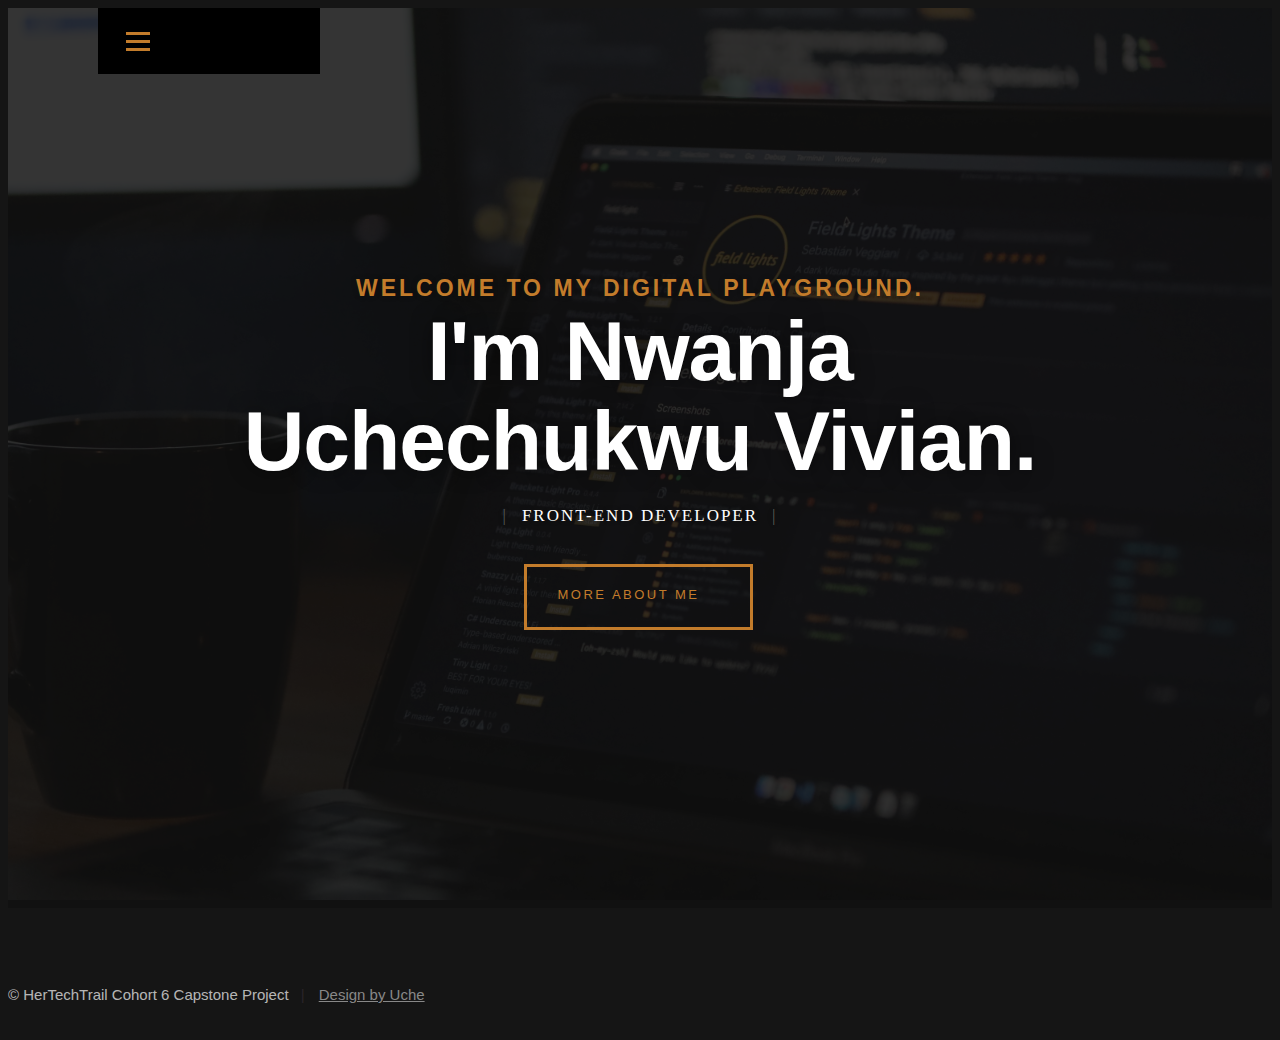
==== commit 0a6e42c2: "Project" ====
--- a/index.html
+++ b/index.html
@@ -50,8 +50,7 @@
 					<ul class="main-navigation">
 						<li><a  href="./index.html" title="">Home</a></li>
 						<li><a  href="./about.html" title="">About</a></li>
-						<li><a  href="./portfolio.html" title="">Portfolio</a></li>
-						<li><a  href="./services.html" title="">Services</a></li>					
+						<li><a  href="./portfolio.html" title="">Portfolio</a></li>				
 						<li><a  href="./contact.html" title="">Contact</a></li>	
 										
 					</ul>
--- a/css/main.css
+++ b/css/main.css
@@ -74,7 +74,7 @@
 	font-family: "lora-regular", serif;
 	font-size: 1.7rem;
 	line-height: 3rem;
-	color: #6e6e6e;
+	color: rgba(255, 255, 255, 0.7);
 }
 
 /**
@@ -82,7 +82,7 @@
  * -------------------------------------------------------------------
  */
 a, a:visited {
-	color: #6e6e6e;
+	color: rgba(255, 255, 255, 0.7);
 	-moz-transition: all 0.3s ease-in-out;
 	-o-transition: all 0.3s ease-in-out;
 	-webkit-transition: all 0.3s ease-in-out;
@@ -157,7 +157,7 @@
 	font-family: "lora-regular", serif;
 	font-size: 2rem;
 	line-height: 1.8;
-	color: #888888;
+	color: rgba(255, 255, 255, 0.7);
 }
 @media only screen and (max-width:768px) {
 	p.lead {
@@ -526,7 +526,6 @@
 	padding: 1.5rem 0;
 	border: 0;
 	outline: none;
-	vertical-align: middle;
 	color: #313131;
 	font-family: "poppins-regular", sans-serif;
 	font-size: 1.5rem;
@@ -904,38 +903,6 @@
  *
  * ---------------------------------------------------------------------
  */
-.stats-tabs {
-	padding: 0;
-	margin: 3rem 0;
-}
-.stats-tabs li {
-	display: inline-block;
-	margin: 0 1.5rem 3rem 0;
-	padding: 0 1.5rem 0 0;
-	border-right: 1px solid #ccc;
-}
-.stats-tabs li:last-child {
-	margin: 0;
-	padding: 0;
-	border: none;
-}
-.stats-tabs li a {
-	display: inline-block;
-	font-size: 2.5rem;
-	font-family: "poppins-bold", sans-serif;
-	border: none;
-	color: #252525;
-}
-.stats-tabs li a:hover {
-	color: #c37c2b;
-}
-.stats-tabs li a em {
-	display: block;
-	margin: .6rem 0 0 0;
-	font-size: 1.4rem;
-	font-family: "poppins-regular", sans-serif;
-	color: #888888;
-}
 
 /**
  * skillbars - (_skillbars.scss)
@@ -1025,7 +992,7 @@
 	background: #ebebeb;
 }
 .grey-section p.lead {
-	color: #7d7d7d;
+	color: rgba(255, 255, 255, 0.7);
 }
 .section-intro {
 	max-width: 700px;
@@ -1297,7 +1264,7 @@
  * ------------------------------------------------------------------- 
  */
 #intro {
-	background: #151515 url("../images/14139961_5442676.jpg") no-repeat center bottom;
+	background: #151515 url("../images/portfolio/mohammad-rahmani-LrxSl4ZxoRs-unsplash.jpg") no-repeat center bottom;
 	-webkit-background-size: cover;
 	-moz-background-size: cover;
 	background-size: cover;
@@ -1550,7 +1517,7 @@
 .about-content .info-list li span {
 	display: block;
 	font-family: "poppins-regular", sans-serif;
-	color: whitesmoke;
+	color: rgba(255, 255, 255, 0.7);
 	font-size: 1.5rem;
 	line-height: 1;
 }
@@ -1692,7 +1659,7 @@
 #resume .timeline-header p {
 	font-family: "poppins-regular", sans-serif;
 	font-size: 1.6rem;
-	color: #888888;
+	color: rgba(255, 255, 255, 0.7);
 }
 #resume .timeline-content {
 	margin-left: 35%;
@@ -2042,7 +2009,7 @@
 	text-align: center;
 }
 #cta p.lead {
-	color: #6e6e6e;
+	color: rgba(255, 255, 255, 0.7);
 }
 .cta-content {
 	max-width: 640px;
@@ -2080,7 +2047,7 @@
 	color: #313131;
 }
 .section-ads span {
-	color: #6e6e6e;
+	color: rgba(255, 255, 255, 0.7);
 }
 
 /**
@@ -2540,7 +2507,7 @@
 }
 footer .copyright span {
 	display: inline-block;
-	color: #888888;
+	color: rgba(255, 255, 255, 0.7);
 }
 footer .copyright span::after {
 	content: "|";
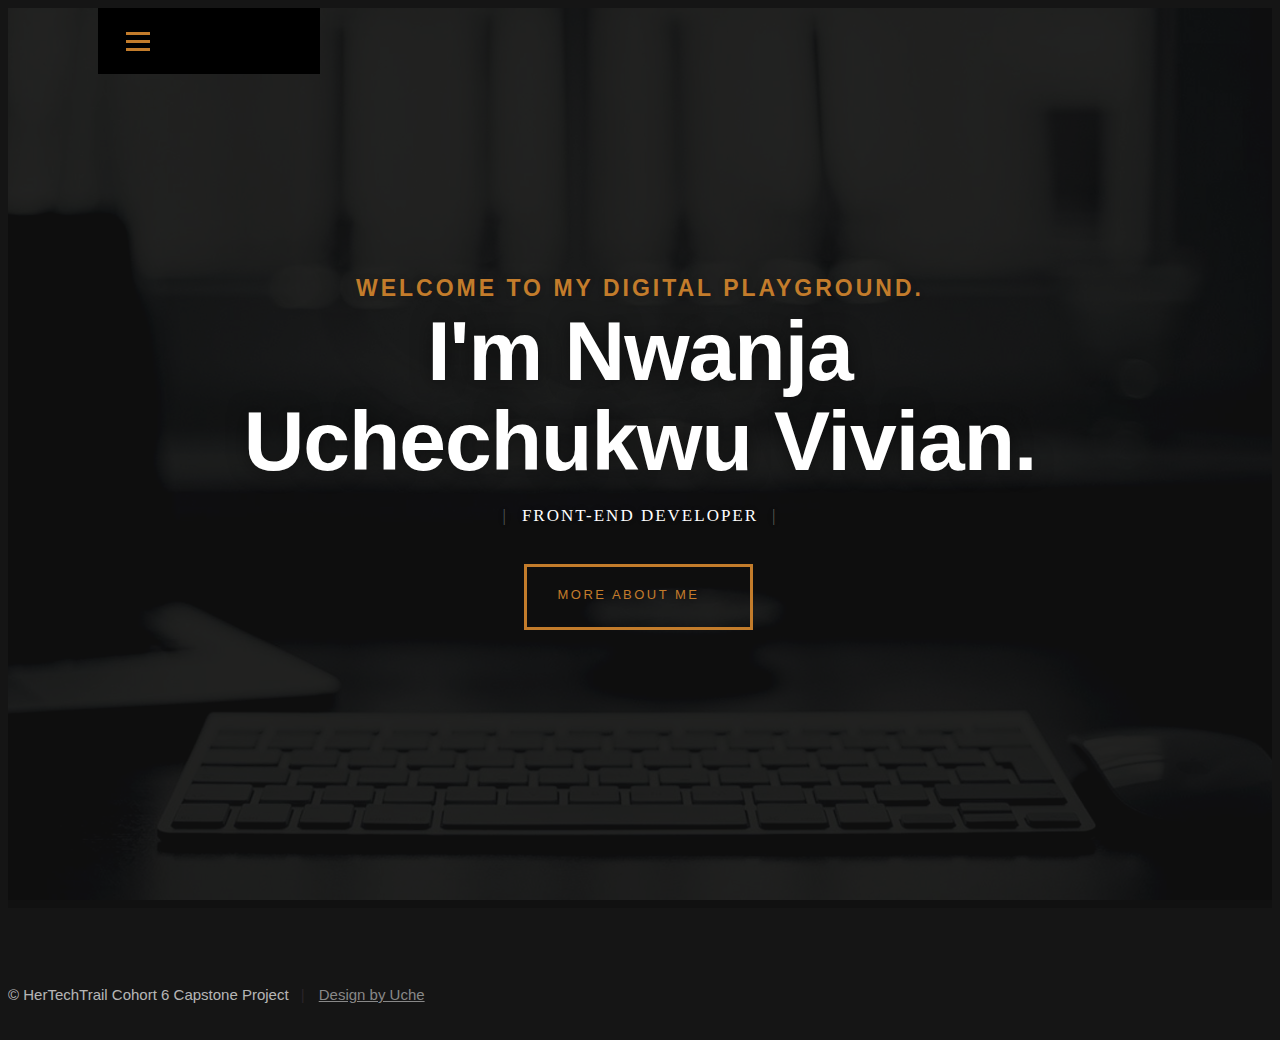
==== commit 5d1a0725: "Few Adjustments" ====
--- a/index.html
+++ b/index.html
@@ -28,7 +28,7 @@
 
    <!-- favicons
 	================================================== -->
-	<link rel="icon" type="image/png" href="favicon.png">
+	<link rel="icon" type="image/png" href="./images/Passport.jpg">
 
 </head>
 
--- a/css/main.css
+++ b/css/main.css
@@ -625,19 +625,19 @@
  * -
  */
 ::-webkit-input-placeholder {
-	color: #a1a1a1;
+	color: rgba(255, 255, 255, 0.7);
 }
 :-moz-placeholder {
-	color: #a1a1a1;  /* Firefox 18- */
+	color: rgba(255, 255, 255, 0.7);  /* Firefox 18- */
 }
 ::-moz-placeholder {
-	color: #a1a1a1;  /* Firefox 19+ */
+	color: rgba(255, 255, 255, 0.7);  /* Firefox 19+ */
 }
 :-ms-input-placeholder {
-	color: #a1a1a1;
+	color: rgba(255, 255, 255, 0.7);
 }
 .placeholder {
-	color: #a1a1a1 !important;
+	color: rgba(255, 255, 255, 0.7)!important;
 }
 
 /** 
@@ -1264,7 +1264,7 @@
  * ------------------------------------------------------------------- 
  */
 #intro {
-	background: #151515 url("../images/portfolio/mohammad-rahmani-LrxSl4ZxoRs-unsplash.jpg") no-repeat center bottom;
+	background: #151515 url("../images/portfolio/pxfuel\ \(1\).jpg") no-repeat center bottom;
 	-webkit-background-size: cover;
 	-moz-background-size: cover;
 	background-size: cover;
@@ -1460,7 +1460,8 @@
  * ------------------------------------------------------------------- 
  */
 #about {
-	background-image: url("../images/13294928_5184015.jpg");
+	background-image: url("../images/portfolio/pxfuel.jpg");
+	background-size: cover;
 	background-repeat: no-repeat;
 	padding-top: 12rem;
 	padding-bottom: 15rem;
@@ -2227,7 +2228,8 @@
  * ------------------------------------------------------------------- 
  */
 #contact {
-	background: #151515;
+	background: #151515 url("../images/portfolio/pxfuel\ \(2\).jpg");
+	background-size: cover;
 	padding-top: 12rem;
 	padding-bottom: 7.2rem;
 }
@@ -2247,19 +2249,19 @@
 }
 
 .contact-form ::-webkit-input-placeholder {
-	color: rgba(255, 255, 255, 0.3);
+	color: rgba(255, 255, 255, 0.7);
 }
 .contact-form :-moz-placeholder {
-	color: rgba(255, 255, 255, 0.3);  /* Firefox 18- */
+	color: rgba(255, 255, 255, 0.7);  /* Firefox 18- */
 }
 .contact-form ::-moz-placeholder {
-	color: rgba(255, 255, 255, 0.3);  /* Firefox 19+ */
+	color: rgba(255, 255, 255, 0.7);  /* Firefox 19+ */
 }
 .contact-form :-ms-input-placeholder {
-	color: rgba(255, 255, 255, 0.3);
+	color: rgba(255, 255, 255, 0.7);
 }
 .contact-form .placeholder {
-	color: rgba(255, 255, 255, 0.3) !important;
+	color: rgba(255, 255, 255, 0.7) !important;
 }
 
 #contact form {
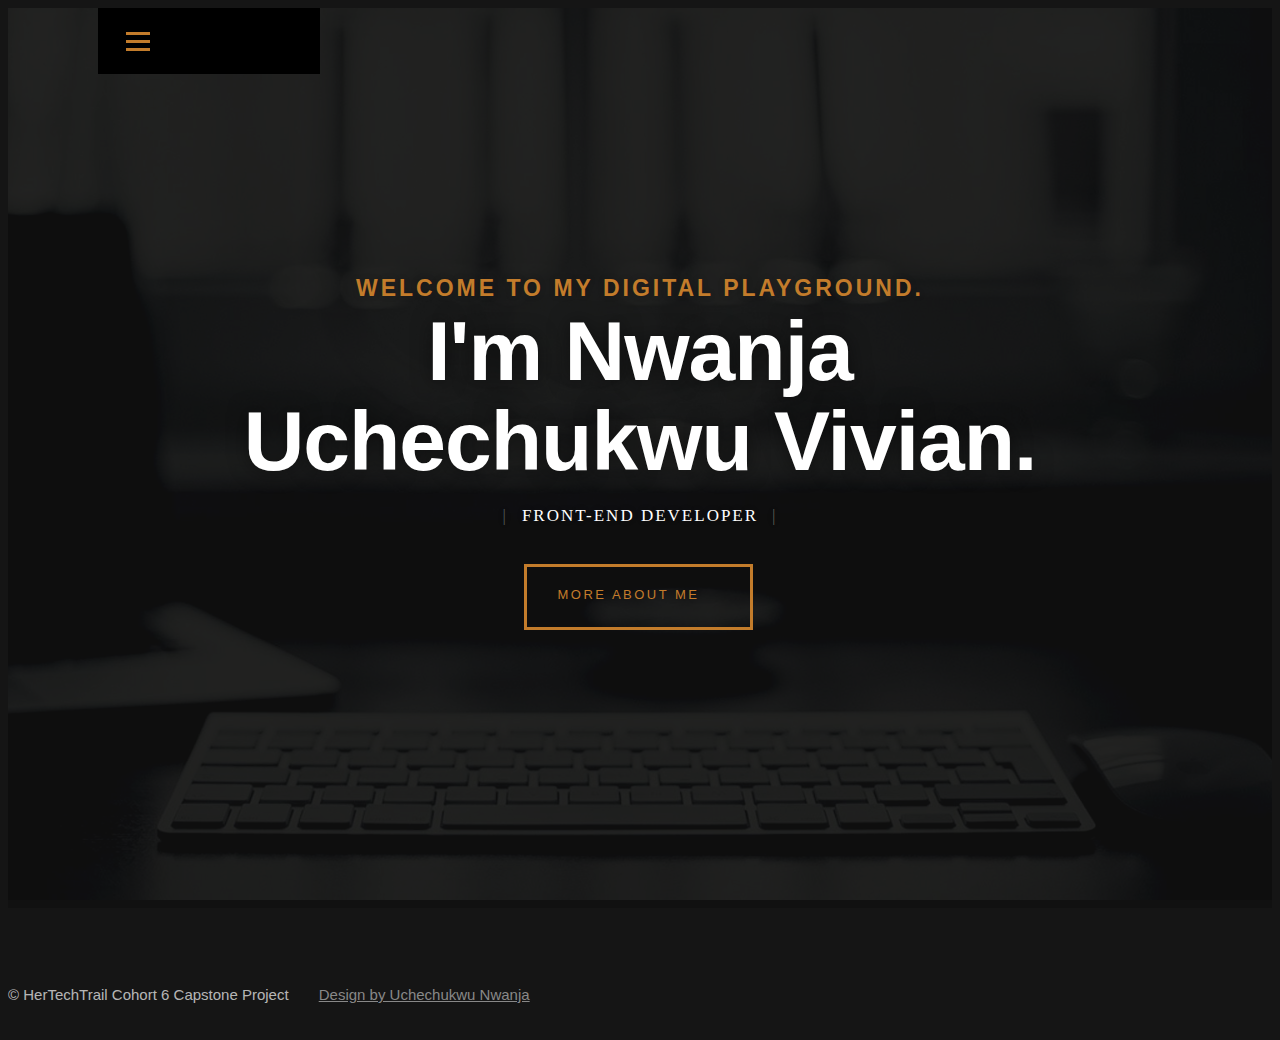
==== commit 307fe90c: "Addition of name on the footer" ====
--- a/index.html
+++ b/index.html
@@ -113,7 +113,7 @@
       	<div class="col-six tab-full">
 	      	<div class="copyright">
 		        	<span>© HerTechTrail Cohort 6 Capstone Project</span> 
-		        	<span><a href="./about.html">Design by Uche</a></span>	         	
+		        	<span><a href="./about.html">Design by Uchechukwu Nwanja</a></span>	         	
 		         </div>		                  
 	      	</div>
 
--- a/css/main.css
+++ b/css/main.css
@@ -2515,7 +2515,7 @@
 	content: "|";
 	display: inline-block;
 	padding: 0 1rem 0 1.2rem;
-	color: rgba(233, 220, 220, 0.1);
+	color: rgba(233, 220, 220, 0);
 }
 footer .copyright span:last-child::after {
 	display: none;
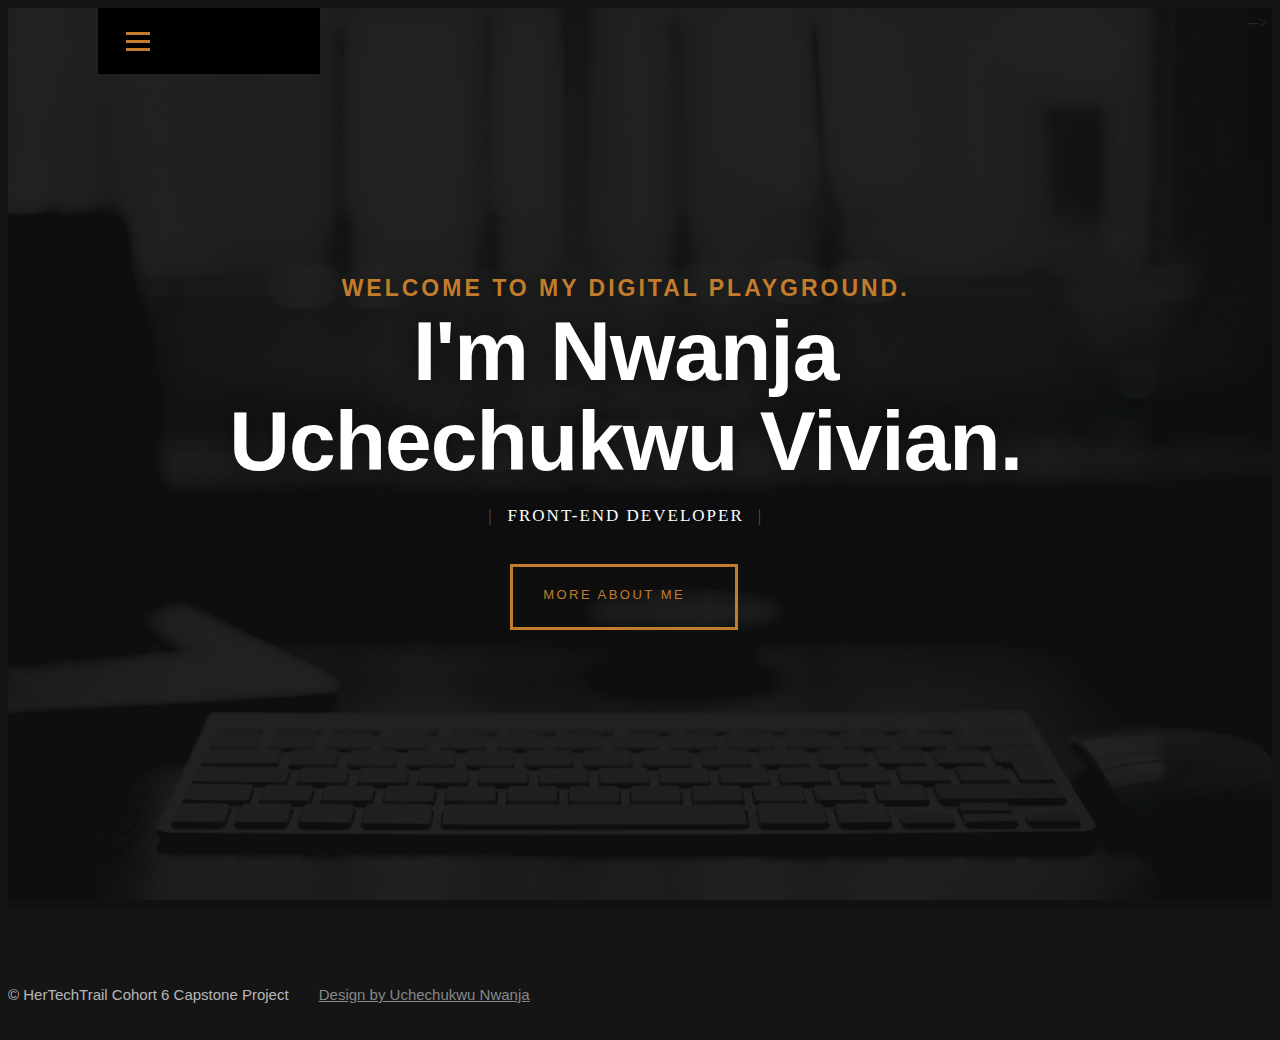
==== commit 959ab12f: "README addition" ====
--- a/index.html
+++ b/index.html
@@ -85,11 +85,11 @@
    		</div>   		 		
    	</div> <!-- /intro-content --> 
 
-   	<ul class="intro-social">        
+   	<!-- <ul class="intro-social">        
          <li><a href="https://facebook.com/uche.nwanja" target="_blank"><i class="fa fa-facebook"></i></a></li>
          <li><a href="https://twitter.com/lomaun" target="_blank"><i class="fa fa-twitter"></i></a></li>
          <li><a href="https://instagram.com/uchequebae/"><i class="fa fa-instagram"></i></a></li>
-      </ul> <!-- /intro-social -->      	
+      </ul> <!-- /intro-social -->      	 -->
 
    </section> <!-- /intro -->
 
@@ -106,7 +106,7 @@
 					<li><a href="https://facebook.com/uche.nwanja" target="_blank"><i class="fa fa-facebook"></i></a></li>
 					<li><a href="https://twitter.com/lomaun" target="_blank"><i class="fa fa-twitter"></i></a></li>
 					<li><a href="https://instagram.com/uchequebae/"><i class="fa fa-instagram"></i></a></li>
-			   </ul> 
+			   </ul>
 	      		
 	      </div>
 
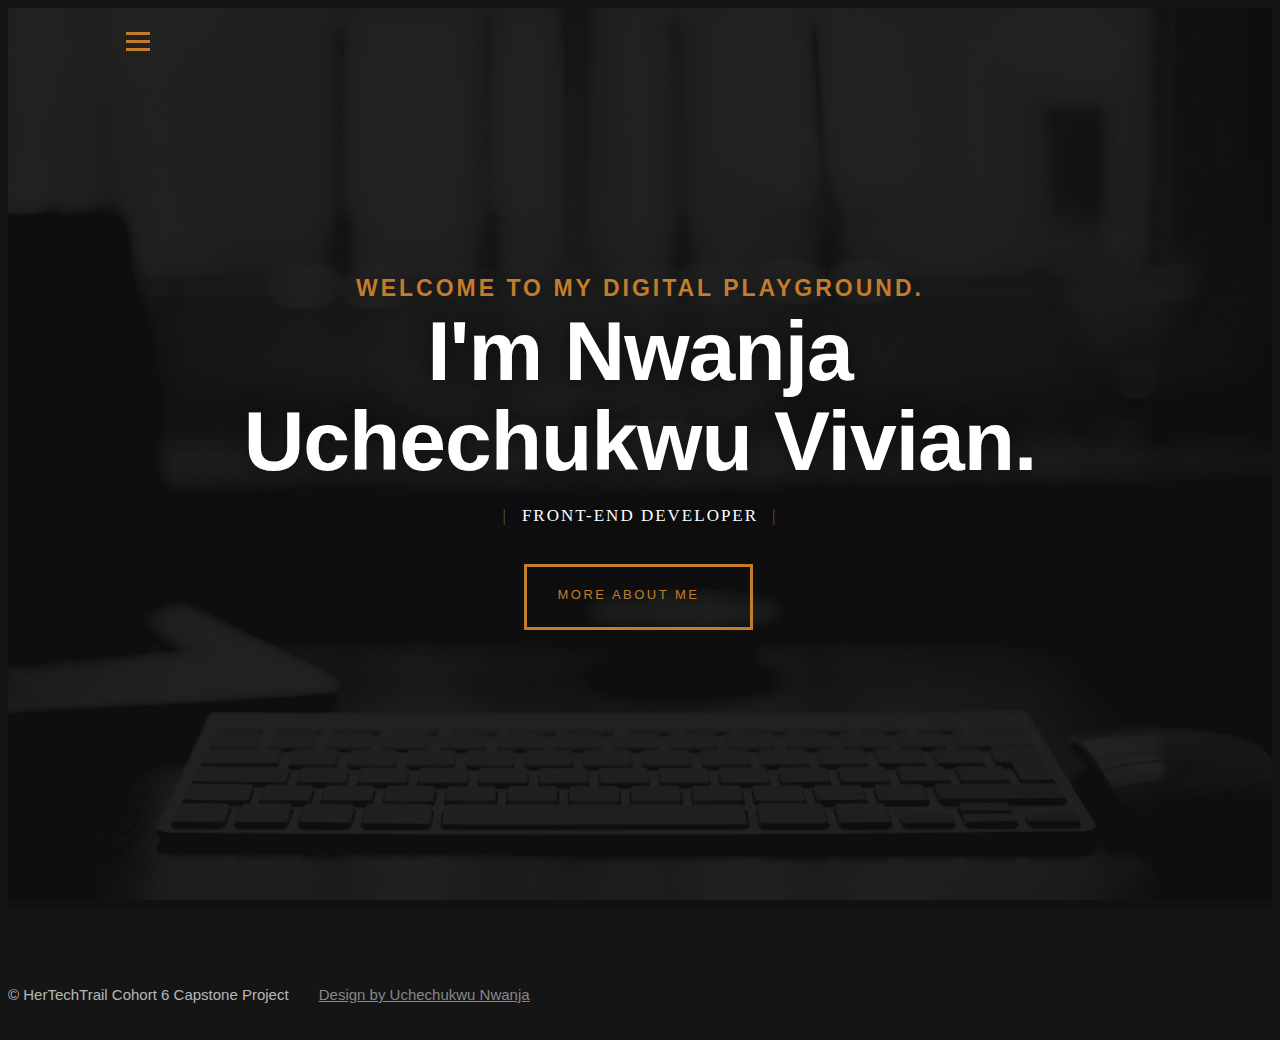
==== commit 66b0f74c: "Few adjustments" ====
--- a/index.html
+++ b/index.html
@@ -89,7 +89,7 @@
          <li><a href="https://facebook.com/uche.nwanja" target="_blank"><i class="fa fa-facebook"></i></a></li>
          <li><a href="https://twitter.com/lomaun" target="_blank"><i class="fa fa-twitter"></i></a></li>
          <li><a href="https://instagram.com/uchequebae/"><i class="fa fa-instagram"></i></a></li>
-      </ul> <!-- /intro-social -->      	 -->
+      </ul> < --  intro-social  -->
 
    </section> <!-- /intro -->
 
--- a/css/main.css
+++ b/css/main.css
@@ -1065,7 +1065,7 @@
 }
 header .top-bar {
 	display: block;
-	background: #000000;
+	/* background: #000000; */
 	min-width: 220px;
 	min-height: 66px;
 	position: absolute;
